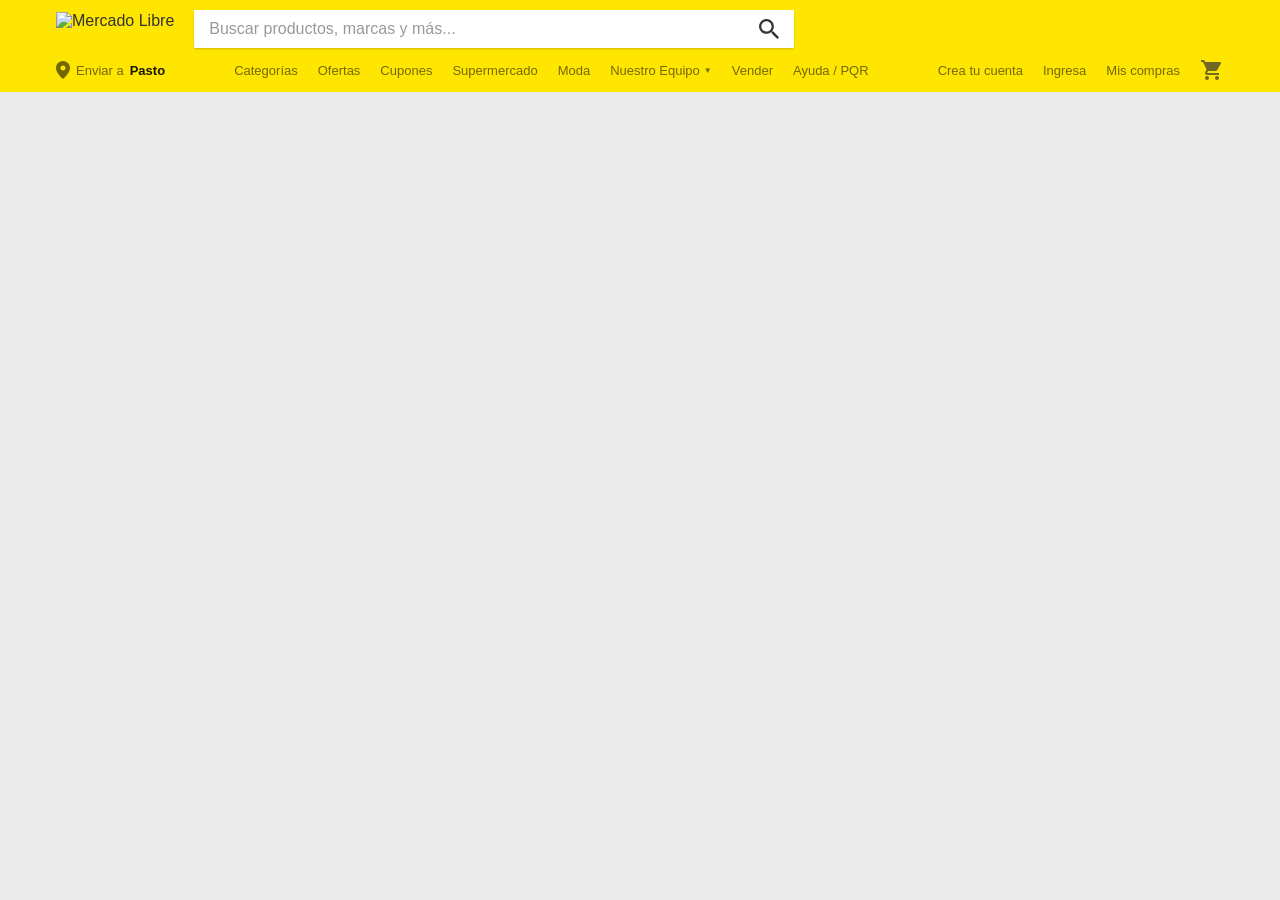
==== index.html @ 11a9c422 "feat: agregando header" ====
<!DOCTYPE html>
<html lang="en">
<head>
    <meta charset="UTF-8">
    <meta name="viewport" content="width=device-width, initial-scale=1.0">
    <title>Mercado Libre Colombia - Envíos Gratis en el día</title>
    <link rel="stylesheet" href="css/styles.css">
</head>
<body>
    <!-- Header -->
    <header class="header">
        <div class="header-main">
            <div class="container">
                <div class="header-row-1">
                    <div class="logo">
                        <img src="img/logoMercadoLibre.png" alt="Mercado Libre" class="logo-img">
                    </div>
                    <div class="search-bar">
                        <input type="text" placeholder="Buscar productos, marcas y más..." class="search-input">
                        <button class="search-button">
                            <svg width="20" height="20" viewBox="0 0 20 20" fill="none">
                                <path d="M14.2939 12.5786H13.3905L13.0703 12.2699C14.191 10.9663 14.8656 9.27387 14.8656 7.43282C14.8656 3.32762 11.538 0 7.43282 0C3.32762 0 0 3.32762 0 7.43282C0 11.538 3.32762 14.8656 7.43282 14.8656C9.27387 14.8656 10.9663 14.191 12.2699 13.0703L12.5786 13.3905V14.2939L18.2962 20L20 18.2962L14.2939 12.5786ZM7.43282 12.5786C4.58548 12.5786 2.28702 10.2802 2.28702 7.43282C2.28702 4.58548 4.58548 2.28702 7.43282 2.28702C10.2802 2.28702 12.5786 4.58548 12.5786 7.43282C12.5786 10.2802 10.2802 12.5786 7.43282 12.5786Z" fill="#333"/>
                            </svg>
                        </button>
                    </div>
                   
                </div>
                
                <div class="header-row-2">
                    <button class="mobile-menu-toggle" id="mobileMenuToggle" aria-label="Menú">
                        <span></span>
                        <span></span>
                        <span></span>
                    </button>
                    
                    <div class="location">
                        <svg width="14" height="18" viewBox="0 0 14 18" fill="none">
                            <path d="M7 0C3.13 0 0 3.13 0 7C0 12.25 7 18 7 18C7 18 14 12.25 14 7C14 3.13 10.87 0 7 0ZM7 9.5C5.62 9.5 4.5 8.38 4.5 7C4.5 5.62 5.62 4.5 7 4.5C8.38 4.5 9.5 5.62 9.5 7C9.5 8.38 8.38 9.5 7 9.5Z" fill="rgba(0,0,0,.55)"/>
                        </svg>
                        <span>Enviar a</span>
                        <strong>Pasto</strong>
                    </div>
                    
                    <nav class="header-nav">
                        <a href="#">Categorías</a>
                        <a href="#ofertas">Ofertas</a>
                        <a href="#">Cupones</a>
                        <a href="#">Supermercado</a>
                        <a href="#">Moda</a>
                        <div class="nav-dropdown">
                            <a href="#dev-portfolio" class="nav-dropdown-toggle">Nuestro Equipo</a>
                            <div class="nav-dropdown-menu">
                                <a href="portafolio/dev1/index.html">Felipe Narvaes</a>
                                <a href="portafolio/dev2/index.html">Fernando Rosero</a>
                                <a href="portafolio/dev3/index.html">Nicol Muñoz</a>
                                <a href="portafolio/dev4/index.html">Yeraldin Araujo</a>
                            </div>
                        </div>
                        <a href="#">Vender</a>
                        <a href="#">Ayuda / PQR</a>
                    </nav>
                    
                    <div class="header-actions">
                        <a href="#" class="header-link">Crea tu cuenta</a>
                        <a href="#" class="header-link">Ingresa</a>
                        <a href="#" class="header-link">Mis compras</a>
                        <a href="#" class="cart-icon">
                            <svg width="24" height="24" viewBox="0 0 24 24" fill="none">
                                <path d="M7 18C5.9 18 5.01 18.9 5.01 20C5.01 21.1 5.9 22 7 22C8.1 22 9 21.1 9 20C9 18.9 8.1 18 7 18ZM1 2V4H3L6.6 11.59L5.25 14.04C5.09 14.32 5 14.65 5 15C5 16.1 5.9 17 7 17H19V15H7.42C7.28 15 7.17 14.89 7.17 14.75L7.2 14.63L8.1 13H15.55C16.3 13 16.96 12.59 17.3 11.97L20.88 5.48C20.96 5.34 21 5.17 21 5C21 4.45 20.55 4 20 4H5.21L4.27 2H1ZM17 18C15.9 18 15.01 18.9 15.01 20C15.01 21.1 15.9 22 17 22C18.1 22 19 21.1 19 20C19 18.9 18.1 18 17 18Z" fill="rgba(51,51,51,.7)"/>
                            </svg>
                        </a>
                    </div>
                </div>
            </div>
        </div>
    </header>
</body>
</html>
---- css/styles.css ----
* {
    margin: 0;
    padding: 0;
    box-sizing: border-box;
}

body {
    font-family: -apple-system, BlinkMacSystemFont, 'Segoe UI', Roboto, Oxygen, Ubuntu, Cantarell, sans-serif;
    color: #333;
    background-color: #EBEBEB;
    margin: 0;
    padding: 0;
}

.container {
    max-width: 1200px;
    margin: 0 auto;
    padding: 0 16px;
}

/* Header Styles */
.header {
    background-color: #FFE600;
}

.header-main {
    background-color: #FFE600;
    padding: 10px 0;
}

.header-row-1 {
    display: flex;
    align-items: center;
    gap: 20px;
    margin-bottom: 10px;
}

.header-row-2 {
    display: flex;
    align-items: center;
    justify-content: space-between;
    gap: 20px;
    font-size: 13px;
}

.location {
    display: flex;
    align-items: center;
    gap: 6px;
    color: rgba(0,0,0,.55);
}

.location strong {
    color: rgba(0,0,0,.9);
}

.header-nav {
    display: flex;
    gap: 20px;
    flex: 1;
    justify-content: center;
    align-items: center;
}

.header-nav a {
    color: rgba(0,0,0,.55);
    text-decoration: none;
    transition: color 0.2s;
    white-space: nowrap;
    font-size: 13px;
}

.header-nav a:hover {
    color: rgba(0,0,0,.9);
}

/* Dropdown Menu */
.nav-dropdown {
    position: relative;
    display: inline-block;
}

.nav-dropdown-toggle {
    cursor: pointer;
    display: flex;
    align-items: center;
}

.nav-dropdown-toggle::after {
    content: '▼';
    font-size: 8px;
    margin-left: 4px;
    transition: transform 0.2s;
}

.nav-dropdown:hover .nav-dropdown-toggle::after {
    transform: rotate(180deg);
}

.nav-dropdown-menu {
    position: absolute;
    top: 100%;
    left: 50%;
    transform: translateX(-50%);
    background-color: white;
    min-width: 200px;
    box-shadow: 0 4px 12px rgba(0,0,0,0.15);
    border-radius: 6px;
    padding: 8px 0;
    margin-top: 8px;
    opacity: 0;
    visibility: hidden;
    transition: all 0.3s ease;
    z-index: 1000;
}

.nav-dropdown:hover .nav-dropdown-menu {
    opacity: 1;
    visibility: visible;
    margin-top: 12px;
}

.nav-dropdown-menu a {
    display: block;
    padding: 10px 20px;
    color: rgba(0,0,0,.7);
    text-decoration: none;
    transition: all 0.2s;
    font-size: 13px;
    white-space: nowrap;
}

.nav-dropdown-menu a:hover {
    background-color: #f5f5f5;
    color: #3483FA;
    padding-left: 24px;
}

.header-actions {
    display: flex;
    gap: 20px;
    align-items: center;
}

/* Mobile Menu Toggle */
.mobile-menu-toggle {
    display: none;
    background: none;
    border: none;
    cursor: pointer;
    padding: 5px;
    flex-direction: column;
    gap: 4px;
}

.mobile-menu-toggle span {
    display: block;
    width: 24px;
    height: 2px;
    background-color: rgba(0,0,0,.7);
    transition: all 0.3s;
}

.mobile-menu-toggle.active span:nth-child(1) {
    transform: rotate(45deg) translate(6px, 6px);
}

.mobile-menu-toggle.active span:nth-child(2) {
    opacity: 0;
}

.mobile-menu-toggle.active span:nth-child(3) {
    transform: rotate(-45deg) translate(6px, -6px);
}

/* Mobile Navigation */
.mobile-nav {
    display: none;
    position: fixed;
    top: 0;
    left: -100%;
    width: 80%;
    max-width: 300px;
    height: 100vh;
    background-color: white;
    box-shadow: 2px 0 10px rgba(0,0,0,0.1);
    z-index: 1000;
    transition: left 0.3s ease;
    overflow-y: auto;
}

.mobile-nav.active {
    left: 0;
}

.mobile-nav-header {
    padding: 20px;
    background-color: #FFE600;
    display: flex;
    justify-content: space-between;
    align-items: center;
}

.mobile-nav-close {
    background: none;
    border: none;
    font-size: 24px;
    cursor: pointer;
    color: rgba(0,0,0,.7);
}

.mobile-nav-links {
    padding: 20px;
}

.mobile-nav-links a {
    display: block;
    padding: 12px 0;
    color: rgba(0,0,0,.7);
    text-decoration: none;
    font-size: 14px;
    border-bottom: 1px solid #f0f0f0;
    transition: color 0.2s;
}

.mobile-nav-links a:hover {
    color: #3483FA;
}

.mobile-nav-overlay {
    display: none;
    position: fixed;
    top: 0;
    left: 0;
    width: 100%;
    height: 100vh;
    background-color: rgba(0,0,0,0.5);
    z-index: 999;
    opacity: 0;
    transition: opacity 0.3s ease;
}

.mobile-nav-overlay.active {
    display: block;
    opacity: 1;
}

.header-link {
    color: rgba(0,0,0,.55);
    text-decoration: none;
    transition: color 0.2s;
    white-space: nowrap;
    font-size: 13px;
}

.header-link:hover {
    color: rgba(0,0,0,.9);
}

.cart-icon {
    display: flex;
    align-items: center;
    cursor: pointer;
}

.logo {
    flex-shrink: 0;
    display: flex;
    align-items: center;
}

.logo-img {
    height: 34px;
    width: auto;
}

.search-bar {
    flex: 1;
    display: flex;
    background-color: white;
    border-radius: 2px;
    overflow: hidden;
    box-shadow: 0 1px 2px 0 rgba(0,0,0,.2);
    max-width: 600px;
}

.search-input {
    flex: 1;
    border: none;
    padding: 10px 15px;
    font-size: 16px;
    outline: none;
}

.search-input::placeholder {
    color: #999;
}

.search-button {
    background-color: white;
    border: none;
    padding: 0 15px;
    cursor: pointer;
    display: flex;
    align-items: center;
    transition: background-color 0.2s;
}

.search-button:hover {
    background-color: #f5f5f5;
}

.promo-banner {
    flex-shrink: 0;
}

.promo-banner img {
    height: 39px;
    display: block;
}

/* Hero Carousel Section */
.hero-carousel {
    background-color: #EBEBEB;
    padding: 0;
    position: relative;
    width: 100%;
    margin-bottom: -100px;
    z-index: 1;
}

.carousel-container {
    position: relative;
    width: 100%;
    height: 420px;
    overflow: hidden;
}

.carousel-slides {
    display: flex;
    width: 100%;
    height: 100%;
}

.carousel-slide {
    min-width: 100%;
    height: 100%;
    background-size: cover;
    background-position: center;
    background-repeat: no-repeat;
    position: absolute;
    top: 0;
    left: 0;
    opacity: 0;
    visibility: hidden;
    transition: opacity 0.8s ease-in-out, visibility 0.8s ease-in-out;
    display: flex;
    align-items: center;
    justify-content: center;
}

.carousel-slide.active {
    opacity: 1;
    visibility: visible;
    z-index: 1;
}

.carousel-overlay {
    position: absolute;
    top: 0;
    left: 0;
    right: 0;
    bottom: 0;
    background: linear-gradient(to bottom, 
        rgba(235, 235, 235, 0) 0%, 
        rgba(235, 235, 235, 0) 40%, 
        rgba(235, 235, 235, 0.4) 60%, 
        rgba(235, 235, 235, 0.8) 80%, 
        rgba(235, 235, 235, 1) 100%);
}

.hero-content {
    position: relative;
    z-index: 1;
    max-width: 1200px;
    margin: 0 auto;
}

.hero-badge {
    display: inline-flex;
    align-items: center;
    gap: 8px;
    background-color: rgba(255,255,255,0.2);
    padding: 6px 12px;
    border-radius: 20px;
    font-size: 12px;
    margin-bottom: 20px;
}

.hero-title {
    font-size: 48px;
    font-weight: 600;
    line-height: 1.2;
    margin-bottom: 20px;
}

.hero-title-alt {
    font-size: 52px;
    font-weight: 700;
    line-height: 1.1;
    margin-bottom: 30px;
    color: #2D3277;
}

.hero-discount {
    display: inline-flex;
    align-items: baseline;
    gap: 5px;
    margin-bottom: 10px;
}

.discount-text {
    font-size: 60px;
    font-weight: bold;
    color: #FFE600;
}

.discount-label {
    font-size: 24px;
    font-weight: 600;
}

.hero-subtitle {
    font-size: 18px;
    margin-bottom: 10px;
}

.hero-terms {
    font-size: 11px;
    opacity: 0.8;
    margin-bottom: 30px;
}

.hero-brands {
    display: flex;
    gap: 15px;
    flex-wrap: wrap;
}

.brand-item {
    background-color: white;
    color: #333;
    padding: 12px 20px;
    border-radius: 4px;
    font-size: 14px;
    font-weight: 600;
}

/* Kitchen Hero Slide */
.hero-kitchen {
    background: linear-gradient(135deg, #E8E8E8 0%, #F5F5F5 100%);
    display: flex;
    justify-content: space-between;
    align-items: center;
    gap: 40px;
}

.hero-left {
    flex: 1;
}

.hero-tag {
    display: inline-block;
    background-color: #3483FA;
    color: white;
    padding: 6px 12px;
    border-radius: 4px;
    font-size: 12px;
    font-weight: 600;
    margin-bottom: 15px;
}

.hero-shipping {
    display: flex;
    align-items: center;
    gap: 15px;
    margin: 20px 0;
}

.hero-shipping strong {
    font-size: 20px;
    color: #333;
    display: block;
}

.hero-shipping p {
    font-size: 14px;
    color: #666;
    margin: 0;
}

.hero-right {
    flex: 1;
    display: flex;
    gap: 20px;
}

.product-showcase {
    background-color: white;
    padding: 20px;
    border-radius: 8px;
    box-shadow: 0 2px 8px rgba(0,0,0,0.1);
}

.product-badge {
    font-size: 11px;
    color: #666;
    margin-bottom: 10px;
    font-weight: 600;
}

.product-price {
    display: flex;
    flex-direction: column;
    gap: 5px;
}

.price-before {
    font-size: 12px;
    color: #666;
}

.price-now {
    font-size: 28px;
    color: #333;
    font-weight: 600;
}

.price-interest {
    font-size: 12px;
    color: #00A650;
}

/* Tech Hero Slide */
.hero-tech {
    background: linear-gradient(135deg, #667eea 0%, #764ba2 100%);
}

.hero-cta {
    display: inline-block;
    padding: 12px 30px;
    background-color: #FFE600;
    color: #333;
    text-decoration: none;
    border-radius: 6px;
    font-weight: 600;
    font-size: 16px;
    margin-top: 20px;
    transition: transform 0.2s;
}

.hero-cta:hover {
    transform: scale(1.05);
}

/* Carousel Controls */
.carousel-btn {
    position: absolute;
    top: 50%;
    transform: translateY(-50%);
    background-color: rgba(255,255,255,0.95);
    border: none;
    width: 44px;
    height: 44px;
    border-radius: 50%;
    cursor: pointer;
    display: flex;
    align-items: center;
    justify-content: center;
    z-index: 10;
    transition: all 0.2s;
    box-shadow: 0 2px 4px rgba(0,0,0,0.15);
}

.carousel-btn:hover {
    background-color: white;
    transform: translateY(-50%) scale(1.08);
    box-shadow: 0 4px 8px rgba(0,0,0,0.2);
}

.carousel-btn.prev {
    left: 16px;
}

.carousel-btn.next {
    right: 16px;
}

.carousel-btn svg path {
    fill: #333;
}

.carousel-indicators {
    position: absolute;
    bottom: 16px;
    left: 50%;
    transform: translateX(-50%);
    display: flex;
    gap: 8px;
    z-index: 10;
}

.indicator {
    width: 8px;
    height: 8px;
    border-radius: 50%;
    background-color: rgba(255,255,255,0.6);
    cursor: pointer;
    transition: all 0.3s;
    border: none;
}

.indicator:hover {
    background-color: rgba(255,255,255,0.9);
}

.indicator.active {
    background-color: white;
    width: 24px;
    border-radius: 4px;
}

/* Benefits Section */
.benefits {
    padding: 24px 0;
    background-color: transparent;
    position: relative;
    z-index: 10;
}

.benefits-scroll-container {
    position: relative;
    padding: 0;
    width: 100%;
}

.benefits-grid {
    display: flex;
    gap: 12px;
    overflow-x: auto;
    scroll-behavior: smooth;
    scrollbar-width: none;
    -ms-overflow-style: none;
    padding: 8px 16px;
    -webkit-overflow-scrolling: touch; /* Smooth scrolling on iOS */
    scroll-snap-type: x proximity; /* Snap scrolling */
}

.benefits-grid::-webkit-scrollbar {
    display: none;
}

.benefit-card {
    background-color: white;
    padding: 20px 16px;
    border-radius: 6px;
    text-align: center;
    box-shadow: 0 1px 2px rgba(0,0,0,0.06);
    transition: all 0.3s;
    min-width: 220px;
    max-width: 220px;
    flex-shrink: 0;
    scroll-snap-align: start; /* Snap to start of card */
}

.benefit-card:hover {
    box-shadow: 0 4px 8px rgba(0,0,0,0.1);
    transform: translateY(-2px);
}

.benefit-icon {
    margin-bottom: 12px;
    display: flex;
    justify-content: center;
    height: 48px;
    align-items: center;
}

.benefit-icon svg {
    width: 48px;
    height: 48px;
}

.benefit-card h3 {
    font-size: 15px;
    margin-bottom: 6px;
    color: #333;
    font-weight: 600;
    line-height: 1.3;
}

.benefit-card p {
    font-size: 13px;
    color: #666;
    margin-bottom: 10px;
    line-height: 1.3;
    min-height: 34px;
}

.benefit-link {
    color: #3483FA;
    text-decoration: none;
    font-family: 'Proxima Nova', -apple-system, BlinkMacSystemFont, 'Segoe UI', Roboto, sans-serif;
    font-size: 12px;
    font-weight: 600;
    line-height: 12px;
    padding: 6px 8px;
    text-align: center;
    display: inline-block;
    background-color: #E6F2FF;
    border-radius: 4px;
    transition: background-color 0.2s ease;
}

.benefit-link:hover {
    text-decoration: none;
    background-color: #CCE5FF;
}

.benefits-scroll-btn {
    position: absolute;
    top: 50%;
    transform: translateY(-50%);
    background-color: white;
    border: none;
    width: 36px;
    height: 36px;
    border-radius: 50%;
    cursor: pointer;
    display: flex;
    align-items: center;
    justify-content: center;
    box-shadow: 0 2px 4px rgba(0,0,0,0.12);
    transition: all 0.2s;
    z-index: 10;
}

.benefits-scroll-btn:hover {
    background-color: #f5f5f5;
    transform: translateY(-50%) scale(1.08);
    box-shadow: 0 4px 8px rgba(0,0,0,0.15);
}

.benefits-scroll-btn.prev {
    left: 16px;
}

.benefits-scroll-btn.next {
    right: 16px;
}

.benefits-scroll-btn svg {
    width: 20px;
    height: 20px;
}

/* Promotional Banners */
.promo-banners {
    padding: 24px 0;
    background-color: #EBEBEB;
}

.promo-grid {
    display: flex;
    gap: 16px;
    justify-content: center;
    width: 100%;
}

.promo-group {
    display: flex;
    gap: 0;
    box-shadow: 0 2px 8px rgba(0,0,0,0.1);
    border-radius: 8px;
    overflow: hidden;
}

.promo-banner-card {
    height: 130px;
    display: flex;
    align-items: center;
    justify-content: center;
    position: relative;
    overflow: hidden;
    transition: all 0.3s ease;
    cursor: pointer;
}

.promo-group:hover {
    transform: translateY(-3px);
    box-shadow: 0 6px 16px rgba(0,0,0,0.15);
}

.promo-banner-card.yellow {
    background-color: #FFE600;
    width: 334px;
}

.promo-banner-card.red {
    background: linear-gradient(135deg, #D32F2F 0%, #B71C1C 100%);
    width: 248px;
}

.promo-banner-card.purple {
    background: linear-gradient(135deg, #7B2CBF 0%, #5A189A 100%);
    width: 334px;
}

.promo-banner-card.image-card {
    background: transparent;
    width: 248px;
}

.promo-image {
    width: 100%;
    height: 100%;
    object-fit: cover;
    display: block;
}

.promo-content {
    padding: 20px 24px;
    width: 100%;
    height: 100%;
    display: flex;
    flex-direction: column;
    justify-content: center;
    align-items: flex-start;
    position: relative;
    z-index: 2;
    font-size: 13px;
}

.promo-content.centered {
    align-items: center;
    justify-content: center;
    text-align: center;
}

.promo-tag {
    font-size: 10px;
    font-weight: 600;
    letter-spacing: 0.5px;
    margin-bottom: 8px;
    display: block;
    color: rgba(0,0,0,0.7);
    text-transform: uppercase;
}

.promo-tag-white {
    font-size: 10px;
    font-weight: 600;
    letter-spacing: 0.5px;
    margin-bottom: 8px;
    display: block;
    color: white;
    text-transform: uppercase;
}

.promo-tag-white.small {
    font-size: 10px;
    margin-bottom: 5px;
    opacity: 0.95;
}

.promo-title {
    font-size: 18px;
    font-weight: 600;
    line-height: 1.2;
    margin-bottom: 12px;
    color: rgba(0,0,0,0.9);
}

.promo-title-white {
    font-size: 18px;
    font-weight: 600;
    line-height: 1.2;
    margin-bottom: 12px;
    color: white;
}

.promo-btn {
    display: inline-block;
    padding: 8px 20px;
    color: white;
    text-decoration: none;
    border-radius: 6px;
    font-weight: 600;
    font-size: 13px;
    transition: all 0.2s ease;
    box-shadow: 0 2px 6px rgba(0,0,0,0.15);
}

.promo-btn.yellow-btn {
    background-color: #3483FA;
}

.promo-btn.yellow-btn:hover {
    background-color: #2968C8;
    transform: translateY(-1px);
    box-shadow: 0 4px 10px rgba(52, 131, 250, 0.3);
}

.promo-btn.dark-btn {
    background-color: #3483FA;
}

.promo-btn.dark-btn:hover {
    background-color: #2968C8;
    transform: translateY(-1px);
    box-shadow: 0 4px 10px rgba(52, 131, 250, 0.3);
}

.discount-badge-large {
    display: flex;
    align-items: baseline;
    gap: 6px;
    color: white;
}

.discount-number {
    font-size: 90px;
    font-weight: 700;
    line-height: 0.9;
    letter-spacing: -2px;
}

.discount-percent {
    font-size: 36px;
    font-weight: 600;
    letter-spacing: -1px;
}

.promo-image-box {
    display: flex;
    justify-content: center;
    align-items: center;
    margin-top: 10px;
}

.promo-btn.purple-btn {
    background-color: #3483FA;
}

.promo-btn.purple-btn:hover {
    background-color: #2968C8;
    transform: translateY(-1px);
    box-shadow: 0 4px 10px rgba(52, 131, 250, 0.3);
}

.promo-banner-card.purple {
    background: linear-gradient(135deg, #7B2CBF 0%, #5A189A 100%);
}

/* Responsive */
@media (max-width: 1024px) {
    .promo-grid {
        grid-template-columns: repeat(2, 1fr);
    }
}

@media (max-width: 640px) {
    .promo-grid {
        grid-template-columns: 1fr;
    }
    
    .promo-banner-card {
        min-height: 160px;
    }
    
    .discount-number {
        font-size: 60px;
    }
    
    .discount-percent {
        font-size: 24px;
    }
}

/* Offers Section */
.offers-section {
    padding: 32px 0;
    background-color: #EBEBEB;
}

.offers-wrapper {
    display: flex;
    gap: 16px;
    align-items: stretch;
}

/* Deal of the Day */
.deal-of-day {
    flex-shrink: 0;
    width: 280px;
    display: flex;
    flex-direction: column;
}

.deal-card {
    background-color: white;
    border-radius: 8px;
    overflow: hidden;
    box-shadow: 0 2px 4px rgba(0,0,0,0.08);
    transition: all 0.3s;
    display: flex;
    flex-direction: column;
    height: 100%;
}

.deal-card:hover {
    box-shadow: 0 6px 16px rgba(0,0,0,0.15);
    transform: translateY(-2px);
}

.deal-title {
    font-size: 20px;
    font-weight: 600;
    color: #333;
    padding: 20px 20px 16px;
    margin: 0;
    border-bottom: 1px solid #f0f0f0;
    line-height: 1.2;
    min-height: 60px;
    display: flex;
    align-items: center;
}

.deal-content {
    padding: 20px;
    flex: 1;
    display: flex;
    flex-direction: column;
}

.deal-image {
    width: 100%;
    height: 200px;
    display: flex;
    align-items: center;
    justify-content: center;
    margin-bottom: 16px;
    background-color: #fff;
    border-radius: 4px;
}

.deal-image img {
    max-width: 100%;
    max-height: 100%;
    object-fit: contain;
}

.deal-product-title {
    font-size: 14px;
    color: #333;
    margin-bottom: 12px;
    line-height: 1.3;
    display: -webkit-box;
    -webkit-line-clamp: 2;
    -webkit-box-orient: vertical;
    overflow: hidden;
}

.deal-pricing {
    margin-top: 12px;
}

.deal-price-before {
    font-size: 13px;
    color: #999;
    text-decoration: line-through;
    display: block;
    margin-bottom: 6px;
}

.deal-price-main {
    display: flex;
    align-items: center;
    gap: 8px;
    margin-bottom: 8px;
}

.deal-price-now {
    font-size: 28px;
    color: #333;
    font-weight: 400;
}

.deal-discount {
    background-color: #00A650;
    color: white;
    padding: 3px 8px;
    border-radius: 3px;
    font-size: 13px;
    font-weight: 600;
}

.deal-installments {
    font-size: 13px;
    color: #00A650;
    margin-bottom: 6px;
}

.deal-shipping {
    font-size: 13px;
    color: #00A650;
    font-weight: 600;
}

.deal-shipping-detail {
    font-weight: 400;
    color: #666;
}

/* Offers Carousel */
.offers-carousel {
    flex: 1;
    min-width: 0;
    display: flex;
    flex-direction: column;
}

.offers-header {
    display: flex;
    justify-content: space-between;
    align-items: center;
    padding: 20px 20px 16px;
    margin: 0;
    border-bottom: 1px solid #f0f0f0;
    background-color: white;
    border-radius: 8px 8px 0 0;
    min-height: 60px;
}

.offers-title {
    font-size: 20px;
    font-weight: 600;
    color: #333;
    margin: 0;
    line-height: 1.2;
}

.see-all-link {
    color: #3483FA;
    text-decoration: none;
    font-size: 14px;
    font-weight: 600;
    white-space: nowrap;
    line-height: 1.2;
}

.see-all-link:hover {
    text-decoration: underline;
}

.offers-slider-wrapper {
    position: relative;
    background-color: white;
    border-radius: 0 0 8px 8px;
    padding: 20px 50px;
    box-shadow: 0 2px 4px rgba(0,0,0,0.08);
    flex: 1;
    display: flex;
    flex-direction: column;
}

.offers-scroll {
    display: flex;
    gap: 12px;
    overflow-x: auto;
    scroll-behavior: smooth;
    scrollbar-width: none;
    -ms-overflow-style: none;
    -webkit-overflow-scrolling: touch;
    scroll-snap-type: x proximity;
}

.offers-scroll::-webkit-scrollbar {
    display: none;
}

.offer-card {
    min-width: 200px;
    max-width: 200px;
    flex-shrink: 0;
    cursor: pointer;
    transition: all 0.3s;
    scroll-snap-align: start;
    padding: 12px;
    border-radius: 6px;
}

.offer-card:hover {
    background-color: #f8f8f8;
}

.offer-image {
    width: 100%;
    height: 160px;
    display: flex;
    align-items: center;
    justify-content: center;
    margin-bottom: 12px;
    background-color: #fff;
    border-radius: 4px;
}

.offer-image img {
    max-width: 100%;
    max-height: 100%;
    object-fit: contain;
}

.offer-title {
    font-size: 13px;
    color: #333;
    margin-bottom: 10px;
    line-height: 1.3;
    display: -webkit-box;
    -webkit-line-clamp: 2;
    -webkit-box-orient: vertical;
    overflow: hidden;
    min-height: 34px;
}

.offer-price {
    margin-bottom: 8px;
}

.price-before {
    font-size: 12px;
    color: #999;
    text-decoration: line-through;
    display: block;
    margin-bottom: 4px;
}

.price-group {
    display: flex;
    align-items: center;
    gap: 6px;
    flex-wrap: wrap;
}

.price-now {
    font-size: 22px;
    color: #333;
    font-weight: 400;
}

.discount-badge {
    background-color: #00A650;
    color: white;
    padding: 2px 6px;
    border-radius: 3px;
    font-size: 12px;
    font-weight: 600;
}

.offer-installments {
    font-size: 12px;
    color: #00A650;
    margin-bottom: 6px;
}

.offer-shipping {
    font-size: 12px;
    color: #00A650;
    font-weight: 600;
}

.offer-shipping span {
    font-weight: 400;
    color: #666;
}

.offers-scroll-btn {
    position: absolute;
    top: 50%;
    transform: translateY(-50%);
    background-color: white;
    border: 1px solid #e5e5e5;
    width: 36px;
    height: 36px;
    border-radius: 50%;
    cursor: pointer;
    display: flex;
    align-items: center;
    justify-content: center;
    box-shadow: 0 2px 4px rgba(0,0,0,0.12);
    transition: all 0.2s;
    z-index: 10;
}

.offers-scroll-btn:hover {
    background-color: #f5f5f5;
    transform: translateY(-50%) scale(1.08);
    box-shadow: 0 4px 8px rgba(0,0,0,0.15);
}

.offers-scroll-btn.prev {
    left: 8px;
}

.offers-scroll-btn.next {
    right: 8px;
}

/* Best Sellers Section */
.best-sellers-section {
    padding: 32px 0;
    background-color: #EBEBEB;
}

.best-sellers-wrapper {
    background-color: white;
    border-radius: 8px;
    box-shadow: 0 2px 4px rgba(0,0,0,0.08);
    overflow: hidden;
}

.best-sellers-header {
    display: flex;
    justify-content: space-between;
    align-items: center;
    padding: 20px 20px 16px;
    border-bottom: 1px solid #f0f0f0;
    min-height: 60px;
}

.best-sellers-title {
    font-size: 20px;
    font-weight: 600;
    color: #333;
    margin: 0;
    line-height: 1.2;
}

.see-more-link {
    color: #3483FA;
    text-decoration: none;
    font-size: 14px;
    font-weight: 600;
    white-space: nowrap;
    line-height: 1.2;
}

.see-more-link:hover {
    text-decoration: underline;
}

.best-sellers-slider-wrapper {
    position: relative;
    padding: 20px 50px;
}

.best-sellers-scroll {
    display: flex;
    gap: 12px;
    overflow-x: auto;
    scroll-behavior: smooth;
    scrollbar-width: none;
    -ms-overflow-style: none;
    -webkit-overflow-scrolling: touch;
    scroll-snap-type: x proximity;
}

.best-sellers-scroll::-webkit-scrollbar {
    display: none;
}

.best-seller-card {
    min-width: 200px;
    max-width: 200px;
    flex-shrink: 0;
    cursor: pointer;
    transition: all 0.3s;
    scroll-snap-align: start;
    padding: 12px;
    border-radius: 6px;
}

.best-seller-card:hover {
    background-color: #f8f8f8;
}

.best-seller-image {
    width: 100%;
    height: 160px;
    display: flex;
    align-items: center;
    justify-content: center;
    margin-bottom: 12px;
    background-color: #fff;
    border-radius: 4px;
}

.best-seller-image img {
    max-width: 100%;
    max-height: 100%;
    object-fit: contain;
}

.best-seller-title {
    font-size: 13px;
    color: #333;
    margin-bottom: 10px;
    line-height: 1.3;
    display: -webkit-box;
    -webkit-line-clamp: 2;
    -webkit-box-orient: vertical;
    overflow: hidden;
    min-height: 34px;
}

.best-seller-price {
    margin-bottom: 8px;
}

.best-seller-installments {
    font-size: 12px;
    color: #00A650;
    margin-bottom: 6px;
}

.best-seller-shipping {
    font-size: 12px;
    color: #00A650;
    font-weight: 600;
}

.best-seller-shipping span {
    font-weight: 400;
    color: #666;
}

.best-sellers-scroll-btn {
    position: absolute;
    top: 50%;
    transform: translateY(-50%);
    background-color: white;
    border: 1px solid #e5e5e5;
    width: 36px;
    height: 36px;
    border-radius: 50%;
    cursor: pointer;
    display: flex;
    align-items: center;
    justify-content: center;
    box-shadow: 0 2px 4px rgba(0,0,0,0.12);
    transition: all 0.2s;
    z-index: 10;
}

.best-sellers-scroll-btn:hover {
    background-color: #f5f5f5;
    transform: translateY(-50%) scale(1.08);
    box-shadow: 0 4px 8px rgba(0,0,0,0.15);
}

.best-sellers-scroll-btn.prev {
    left: 8px;
}

.best-sellers-scroll-btn.next {
    right: 8px;
}

/* Payment Methods */
.payment-methods {
    padding: 60px 0;
    background-color: white;
}

.payment-grid {
    display: grid;
    grid-template-columns: repeat(auto-fit, minmax(300px, 1fr));
    gap: 40px;
}

.payment-card {
    text-align: center;
}

.payment-icon {
    margin-bottom: 20px;
    display: flex;
    justify-content: center;
}

.payment-card h3 {
    font-size: 18px;
    margin-bottom: 15px;
    color: #333;
}

.payment-card p {
    font-size: 14px;
    color: #666;
    line-height: 1.6;
    margin-bottom: 15px;
}

.payment-link {
    color: #3483FA;
    text-decoration: none;
    font-size: 14px;
    font-weight: 600;
}

.payment-link:hover {
    text-decoration: underline;
}

/* Popular Searches */
.popular-searches {
    padding: 32px 0;
    background-color: white;
}

.popular-searches h2 {
    font-size: 20px;
    margin-bottom: 16px;
    color: #333;
    font-weight: 600;
}

.search-products {
    display: flex;
    flex-wrap: wrap;
    gap: 4px 8px;
    align-items: center;
    line-height: 1.8;
}

.search-products a {
    color: #333;
    text-decoration: none;
    font-size: 13px;
    transition: color 0.2s;
}

.search-products a:hover {
    color: #3483FA;
}

.search-products .separator {
    color: #999;
    font-size: 13px;
}

/* Alphabetical Search */
.alphabetical-search {
    padding: 32px 0;
    background-color: white;
    border-top: 1px solid #e5e5e5;
}

.alphabetical-search h2 {
    font-size: 20px;
    margin-bottom: 16px;
    color: #333;
    font-weight: 600;
}

.alphabet-links {
    display: flex;
    flex-wrap: wrap;
    gap: 4px 8px;
    align-items: center;
    line-height: 1.8;
}

.alphabet-links a {
    color: #333;
    text-decoration: none;
    font-size: 13px;
    transition: color 0.2s;
}

.alphabet-links a:hover {
    color: #3483FA;
}

.alphabet-links span {
    color: #999;
    font-size: 13px;
}

/* Developer Portfolio */
.dev-portfolio {
    padding: 60px 0;
    background-color: #f5f5f5;
}

.dev-portfolio h2 {
    font-size: 28px;
    margin-bottom: 30px;
    color: #333;
    text-align: center;
}

.portfolio-grid {
    display: grid;
    grid-template-columns: repeat(auto-fit, minmax(280px, 1fr));
    gap: 30px;
}

.portfolio-card {
    background-color: white;
    border-radius: 8px;
    padding: 30px;
    box-shadow: 0 2px 8px rgba(0,0,0,0.1);
    text-align: center;
    transition: transform 0.3s, box-shadow 0.3s;
}

.portfolio-card:hover {
    transform: translateY(-5px);
    box-shadow: 0 4px 16px rgba(0,0,0,0.15);
}

.portfolio-avatar {
    width: 120px;
    height: 120px;
    border-radius: 50%;
    margin: 0 auto 20px;
    background: linear-gradient(135deg, #667eea 0%, #764ba2 100%);
    display: flex;
    align-items: center;
    justify-content: center;
    font-size: 48px;
    color: white;
    font-weight: bold;
}

.portfolio-card h3 {
    font-size: 22px;
    margin-bottom: 10px;
    color: #333;
}

.portfolio-role {
    font-size: 14px;
    color: #666;
    margin-bottom: 15px;
}

.portfolio-description {
    font-size: 14px;
    color: #666;
    line-height: 1.6;
    margin-bottom: 20px;
}

.portfolio-services {
    margin-bottom: 20px;
}

.portfolio-services h4 {
    font-size: 16px;
    margin-bottom: 10px;
    color: #333;
}

.portfolio-services ul {
    list-style: none;
    font-size: 14px;
    color: #666;
}

.portfolio-services li {
    margin-bottom: 5px;
}

.portfolio-tech {
    margin-bottom: 20px;
}

.portfolio-tech h4 {
    font-size: 16px;
    margin-bottom: 10px;
    color: #333;
}

.tech-tags {
    display: flex;
    flex-wrap: wrap;
    gap: 8px;
    justify-content: center;
}

.tech-tag {
    background-color: #3483FA;
    color: white;
    padding: 5px 12px;
    border-radius: 15px;
    font-size: 12px;
}

.portfolio-actions {
    display: flex;
    gap: 10px;
    justify-content: center;
}

.portfolio-btn {
    display: inline-block;
    padding: 10px 20px;
    text-decoration: none;
    border-radius: 6px;
    font-size: 14px;
    font-weight: 600;
    transition: all 0.3s;
    flex: 1;
    text-align: center;
}

.portfolio-view {
    background-color: #3483FA;
    color: white;
}

.portfolio-view:hover {
    background-color: #2968C8;
    transform: translateY(-2px);
    box-shadow: 0 4px 8px rgba(52, 131, 250, 0.3);
}

.portfolio-github {
    background-color: #333;
    color: white;
}

.portfolio-github:hover {
    background-color: #000;
    transform: translateY(-2px);
    box-shadow: 0 4px 8px rgba(0, 0, 0, 0.3);
}

/* Footer */
.footer {
    background-color: white;
    padding: 40px 0 20px;
    border-top: 1px solid #e5e5e5;
}

.footer-content {
    display: grid;
    grid-template-columns: repeat(auto-fit, minmax(250px, 1fr));
    gap: 30px;
}

.footer-section h4 {
    font-size: 16px;
    margin-bottom: 15px;
    color: #333;
}

.footer-section a {
    display: block;
    color: #666;
    text-decoration: none;
    font-size: 14px;
    margin-bottom: 10px;
}

.footer-section a:hover {
    color: #3483FA;
}

.footer-section p {
    font-size: 12px;
    color: #999;
    line-height: 1.6;
    margin-bottom: 8px;
}

.footer-badges {
    display: flex;
    gap: 15px;
    align-items: center;
}

.footer-badges img {
    height: 40px;
}

/* Animations */
@keyframes fadeIn {
    from {
        opacity: 0;
        transform: translateY(20px);
    }
    to {
        opacity: 1;
        transform: translateY(0);
    }
}

@keyframes slideIn {
    from {
        opacity: 0;
    }
    to {
        opacity: 1;
    }
}

.offer-card {
    animation: fadeIn 0.5s ease-out;
}

/* Responsive Design */

/* Tablets y pantallas medianas (768px - 1024px) */
@media (max-width: 1024px) {
    .container {
        padding: 0 12px;
    }
    
    .header-row-2 {
        font-size: 12px;
    }
    
    .header-nav {
        gap: 12px;
    }
    
    .header-nav a {
        font-size: 12px;
    }
    
    .header-actions {
        gap: 12px;
    }
    
    .search-bar {
        max-width: 400px;
    }
    
    .carousel-container {
        height: 350px;
    }
    
    .promo-grid {
        flex-direction: column;
        align-items: center;
    }
    
    .promo-group {
        width: 100%;
        max-width: 582px;
    }
    
    .payment-grid {
        grid-template-columns: 1fr;
        gap: 30px;
    }
    
    .portfolio-grid {
        grid-template-columns: repeat(2, 1fr);
        gap: 20px;
    }
}

/* Móviles grandes (481px - 768px) */
@media (max-width: 768px) {
    .header-row-1 {
        flex-wrap: wrap;
    }
    
    .header-row-2 {
        flex-wrap: wrap;
        gap: 10px;
    }
    
    .header-nav {
        display: none;
    }
    
    .mobile-menu-toggle {
        display: flex;
    }
    
    .mobile-nav {
        display: block;
    }
    
    .location {
        font-size: 11px;
    }
    
    .header-actions {
        gap: 10px;
    }
    
    .header-link {
        font-size: 11px;
    }
    
    .logo-img {
        height: 28px;
    }
    
    .search-bar {
        width: 100%;
        max-width: 100%;
        order: 3;
    }
    
    .search-input {
        font-size: 14px;
        padding: 8px 12px;
    }
    
    .carousel-container {
        height: 280px;
    }
    
    .hero-title {
        font-size: 28px;
    }
    
    .hero-title-alt {
        font-size: 32px;
    }
    
    .discount-text {
        font-size: 36px;
    }
    
    .carousel-btn {
        width: 32px;
        height: 32px;
    }
    
    .carousel-btn.prev {
        left: 8px;
    }
    
    .carousel-btn.next {
        right: 8px;
    }
    
    .hero-kitchen {
        flex-direction: column;
        padding: 20px;
    }
    
    .hero-right {
        flex-direction: column;
        width: 100%;
    }
    
    .benefits {
        padding: 16px 0;
    }
    
    .benefits-scroll-container {
        padding: 0;
    }
    
    .benefits-grid {
        padding: 8px 8px;
        gap: 10px;
    }
    
    .benefit-card {
        min-width: 180px;
        max-width: 180px;
        padding: 16px 12px;
    }
    
    .benefit-card h3 {
        font-size: 14px;
    }
    
    .benefit-card p {
        font-size: 12px;
    }
    
    .benefits-scroll-btn {
        width: 32px;
        height: 32px;
    }
    
    .benefits-scroll-btn.prev {
        left: 8px;
    }
    
    .benefits-scroll-btn.next {
        right: 8px;
    }
    
    .promo-banners {
        padding: 16px 0;
    }
    
    .promo-grid {
        gap: 12px;
    }
    
    .promo-group {
        flex-direction: column;
        max-width: 100%;
    }
    
    .promo-banner-card {
        height: 120px;
    }
    
    .promo-banner-card.yellow,
    .promo-banner-card.red,
    .promo-banner-card.purple,
    .promo-banner-card.image-card {
        width: 100%;
    }
    
    .promo-title,
    .promo-title-white {
        font-size: 16px;
    }
    
    .promo-tag,
    .promo-tag-white {
        font-size: 9px;
    }
    
    .promo-btn {
        padding: 6px 16px;
        font-size: 12px;
    }
    
    .offers-section {
        padding: 24px 0;
    }
    
    .offers-wrapper {
        flex-direction: column;
        align-items: stretch;
    }
    
    .deal-of-day {
        width: 100%;
        margin-bottom: 24px;
    }
    
    .offers-header {
        padding: 16px 16px 12px;
        min-height: 52px;
    }
    
    .offers-title {
        font-size: 18px;
    }
    
    .offers-slider-wrapper {
        padding: 16px 40px;
    }
    
    .offers-scroll {
        gap: 10px;
    }
    
    .offer-card {
        min-width: 180px;
        max-width: 180px;
        padding: 10px;
    }
    
    .offer-image {
        height: 140px;
    }
    
    .offer-title {
        font-size: 12px;
    }
    
    .price-now {
        font-size: 20px;
    }
    
    .offers-scroll-btn {
        width: 32px;
        height: 32px;
    }
    
    .popular-searches,
    .alphabetical-search {
        padding: 24px 0;
    }
    
    .best-sellers-section {
        padding: 24px 0;
    }
    
    .best-sellers-header {
        padding: 16px 16px 12px;
        min-height: 52px;
    }
    
    .best-sellers-title {
        font-size: 18px;
    }
    
    .best-sellers-slider-wrapper {
        padding: 16px 40px;
    }
    
    .best-sellers-scroll {
        gap: 10px;
    }
    
    .best-seller-card {
        min-width: 180px;
        max-width: 180px;
        padding: 10px;
    }
    
    .best-seller-image {
        height: 140px;
    }
    
    .best-seller-title {
        font-size: 12px;
    }
    
    .best-sellers-scroll-btn {
        width: 32px;
        height: 32px;
    }
    
    .popular-searches h2,
    .alphabetical-search h2 {
        font-size: 18px;
    }
    
    .search-products,
    .alphabet-links {
        font-size: 12px;
    }
    
    .payment-methods {
        padding: 40px 0;
    }
    
    .payment-grid {
        gap: 24px;
    }
    
    .portfolio-grid {
        grid-template-columns: 1fr;
    }
    
    .footer-content {
        grid-template-columns: 1fr;
        gap: 20px;
    }
}

/* Móviles pequeños (320px - 480px) */
@media (max-width: 480px) {
    .container {
        padding: 0 8px;
    }
    
    .header-main {
        padding: 8px 0;
    }
    
    .header-row-1 {
        gap: 10px;
        margin-bottom: 8px;
    }
    
    .logo-img {
        height: 24px;
    }
    
    .search-input {
        font-size: 13px;
        padding: 7px 10px;
    }
    
    .search-button {
        padding: 0 10px;
    }
    
    .header-row-2 {
        font-size: 10px;
        gap: 8px;
    }
    
    .location {
        font-size: 10px;
        gap: 4px;
    }
    
    .location svg {
        width: 12px;
        height: 14px;
    }
    
    .header-actions {
        gap: 8px;
    }
    
    .header-link {
        font-size: 10px;
    }
    
    .cart-icon svg {
        width: 20px;
        height: 20px;
    }
    
    .carousel-container {
        height: 220px;
    }
    
    .carousel-btn {
        width: 28px;
        height: 28px;
    }
    
    .carousel-btn svg {
        width: 18px;
        height: 18px;
    }
    
    .carousel-indicators {
        bottom: 10px;
        gap: 6px;
    }
    
    .indicator {
        width: 6px;
        height: 6px;
    }
    
    .indicator.active {
        width: 18px;
    }
    
    .benefits {
        padding: 12px 0;
    }
    
    .benefits-grid {
        padding: 6px 4px;
        gap: 8px;
    }
    
    .benefit-card {
        min-width: 160px;
        max-width: 160px;
        padding: 14px 10px;
    }
    
    .benefit-icon svg {
        width: 40px;
        height: 40px;
    }
    
    .benefit-card h3 {
        font-size: 13px;
        margin-bottom: 5px;
    }
    
    .benefit-card p {
        font-size: 11px;
        min-height: 30px;
    }
    
    .benefit-link {
        font-size: 11px;
        padding: 5px 6px;
    }
    
    .benefits-scroll-btn {
        width: 28px;
        height: 28px;
        display: none; /* Hide scroll buttons on small screens */
    }
    
    .benefits-scroll-btn svg {
        width: 16px;
        height: 16px;
    }
    
    .promo-banners {
        padding: 12px 0;
    }
    
    .promo-grid {
        gap: 10px;
    }
    
    .promo-banner-card {
        height: 100px;
    }
    
    .promo-content {
        padding: 14px 16px;
    }
    
    .promo-tag,
    .promo-tag-white {
        font-size: 8px;
        margin-bottom: 6px;
    }
    
    .promo-title,
    .promo-title-white {
        font-size: 14px;
        margin-bottom: 8px;
    }
    
    .promo-btn {
        padding: 5px 12px;
        font-size: 11px;
    }
    
    .offers-section {
        padding: 20px 0;
    }
    
    .deal-of-day {
        margin-bottom: 20px;
    }
    
    .deal-title {
        font-size: 18px;
        padding: 16px 16px 12px;
        min-height: 52px;
    }
    
    .deal-content {
        padding: 16px;
    }
    
    .deal-image {
        height: 180px;
    }
    
    .deal-product-title {
        font-size: 13px;
    }
    
    .deal-price-now {
        font-size: 24px;
    }
    
    .offers-header {
        padding: 16px 16px 12px;
    }
    
    .offers-title {
        font-size: 16px;
    }
    
    .see-all-link {
        font-size: 12px;
    }
    
    .offers-slider-wrapper {
        padding: 12px 32px;
    }
    
    .offers-scroll {
        gap: 8px;
    }
    
    .offer-card {
        min-width: 160px;
        max-width: 160px;
        padding: 8px;
    }
    
    .offer-image {
        height: 120px;
        margin-bottom: 10px;
    }
    
    .offer-title {
        font-size: 11px;
        margin-bottom: 8px;
        min-height: 30px;
    }
    
    .price-before {
        font-size: 11px;
    }
    
    .price-now {
        font-size: 18px;
    }
    
    .discount-badge {
        font-size: 11px;
        padding: 2px 5px;
    }
    
    .offer-installments,
    .offer-shipping {
        font-size: 11px;
    }
    
    .offers-scroll-btn {
        width: 28px;
        height: 28px;
        display: none;
    }
    
    .offers-scroll-btn svg {
        width: 16px;
        height: 16px;
    }
    
    .popular-searches,
    .alphabetical-search {
        padding: 20px 0;
    }
    
    .best-sellers-section {
        padding: 20px 0;
    }
    
    .best-sellers-header {
        padding: 16px 16px 12px;
        min-height: 52px;
        flex-direction: column;
        align-items: flex-start;
        gap: 8px;
    }
    
    .best-sellers-title {
        font-size: 16px;
    }
    
    .see-more-link {
        font-size: 12px;
    }
    
    .best-sellers-slider-wrapper {
        padding: 12px 32px;
    }
    
    .best-sellers-scroll {
        gap: 8px;
    }
    
    .best-seller-card {
        min-width: 160px;
        max-width: 160px;
        padding: 8px;
    }
    
    .best-seller-image {
        height: 120px;
        margin-bottom: 10px;
    }
    
    .best-seller-title {
        font-size: 11px;
        margin-bottom: 8px;
        min-height: 30px;
    }
    
    .best-seller-installments,
    .best-seller-shipping {
        font-size: 11px;
    }
    
    .best-sellers-scroll-btn {
        width: 28px;
        height: 28px;
        display: none;
    }
    
    .best-sellers-scroll-btn svg {
        width: 16px;
        height: 16px;
    }
    
    .popular-searches h2,
    .alphabetical-search h2 {
        font-size: 16px;
        margin-bottom: 12px;
    }
    
    .search-products a,
    .alphabet-links a {
        font-size: 11px;
    }
    
    .search-products .separator,
    .alphabet-links span {
        font-size: 11px;
    }
    
    .payment-methods {
        padding: 32px 0;
    }
    
    .payment-card {
        padding: 0;
    }
    
    .payment-icon svg {
        width: 48px;
        height: 48px;
    }
    
    .payment-card h3 {
        font-size: 16px;
        margin-bottom: 12px;
    }
    
    .payment-card p {
        font-size: 13px;
        margin-bottom: 12px;
    }
    
    .payment-link {
        font-size: 13px;
    }
    
    .footer {
        padding: 30px 0 15px;
    }
    
    .footer-section h4 {
        font-size: 14px;
        margin-bottom: 12px;
    }
    
    .footer-section a {
        font-size: 12px;
        margin-bottom: 8px;
    }
    
    .footer-section p {
        font-size: 11px;
    }
    
    .footer-badges {
        flex-direction: column;
        gap: 10px;
    }
    
    .footer-badges img {
        height: 32px;
    }
}

/* Pantallas muy pequeñas (menos de 360px) */
@media (max-width: 360px) {
    .benefit-card {
        min-width: 140px;
        max-width: 140px;
    }
    
    .offer-card {
        min-width: 140px;
        max-width: 140px;
    }
    
    .offers-slider-wrapper {
        padding: 0 28px;
    }
}
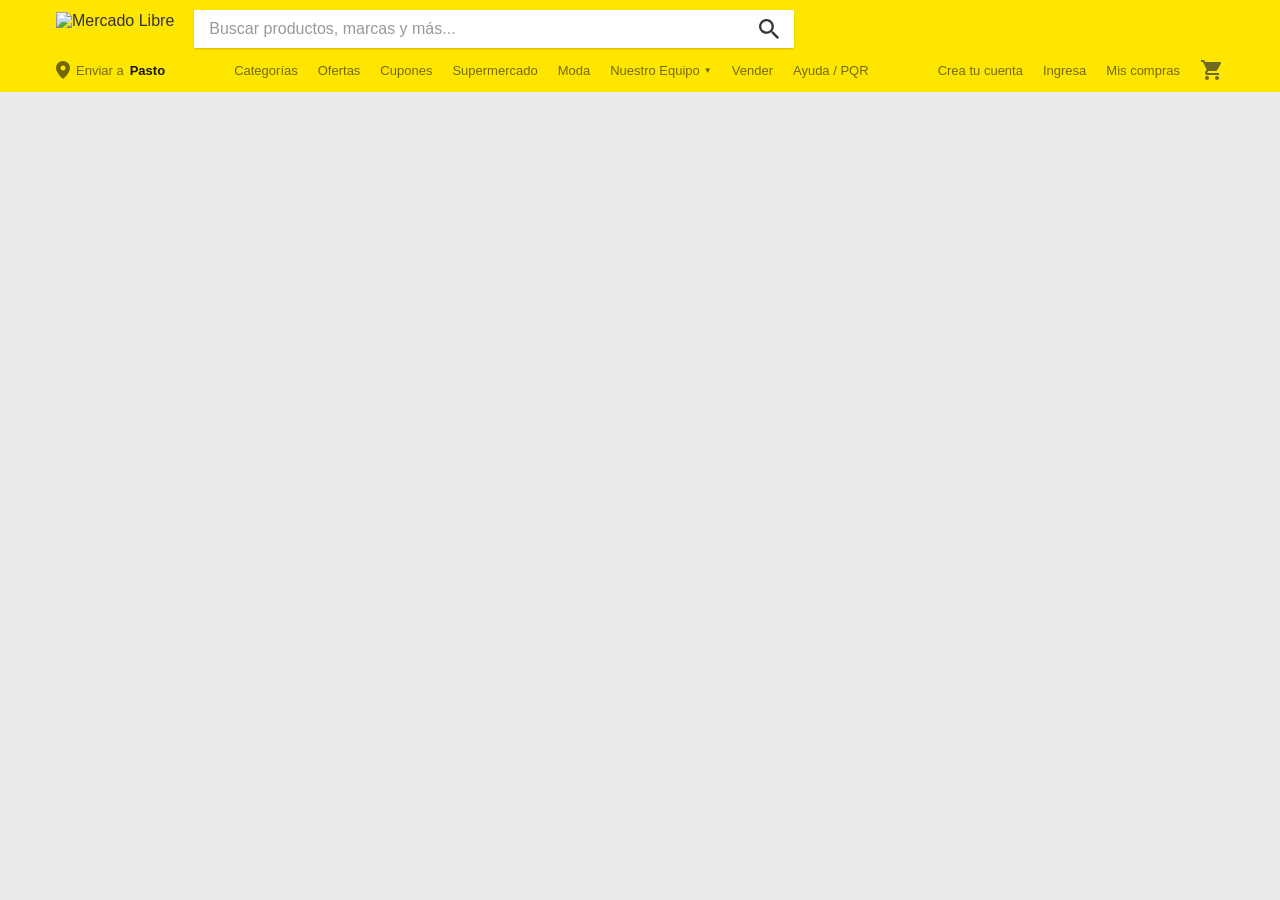
==== commit 19c9ad41: "feat: agregando Movile Navigation" ====
--- a/index.html
+++ b/index.html
@@ -74,5 +74,33 @@
             </div>
         </div>
     </header>
+    
+    <!-- Mobile Navigation -->
+    <div class="mobile-nav-overlay" id="mobileNavOverlay"></div>
+    <nav class="mobile-nav" id="mobileNav">
+        <div class="mobile-nav-header">
+            <strong>Menú</strong>
+            <button class="mobile-nav-close" id="mobileNavClose" aria-label="Cerrar menú">&times;</button>
+        </div>
+        <div class="mobile-nav-links">
+            <a href="#">Categorías</a>
+            <a href="#ofertas">Ofertas</a>
+            <a href="#">Cupones</a>
+            <a href="#">Supermercado</a>
+            <a href="#">Moda</a>
+            <a href="#">Vender</a>
+            <a href="#">Ayuda / PQR</a>
+            <a href="#">Crea tu cuenta</a>
+            <a href="#">Ingresa</a>
+            <a href="#">Mis compras</a>
+            <div style="margin-top: 20px; padding-top: 20px; border-top: 1px solid #e5e5e5;">
+                <strong style="display: block; margin-bottom: 10px; color: #333;">Nuestro Equipo</strong>
+                <a href="portafolio/dev1/index.html">Felipe Narvaes</a>
+                <a href="portafolio/dev2/index.html">Fernando Rosero</a>
+                <a href="portafolio/dev3/index.html">Nicol Muñoz</a>
+                <a href="portafolio/dev4/index.html">Yeraldin Araujo</a>
+            </div>
+        </div>
+    </nav>
 </body>
 </html>
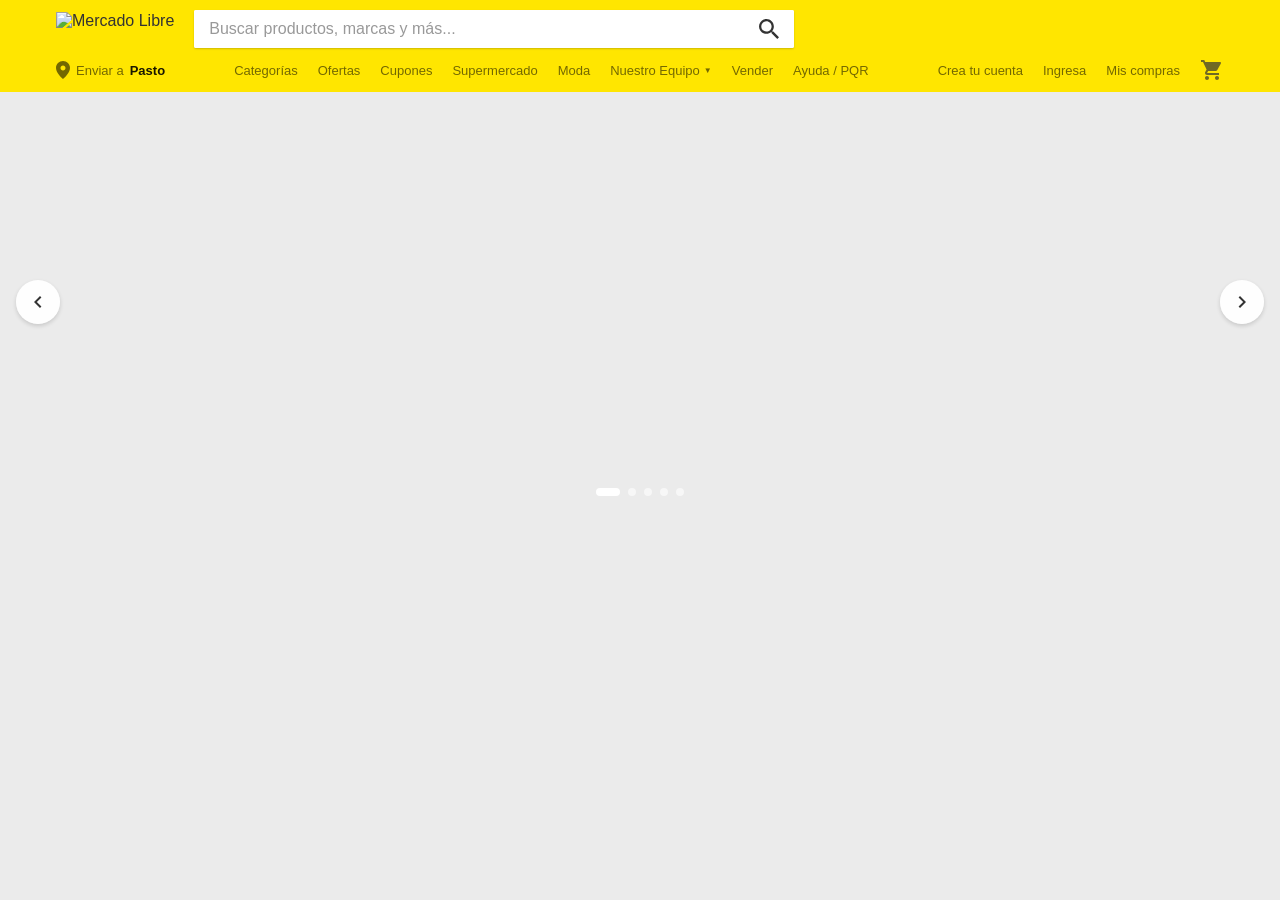
==== commit 26e27dff: "feat: agregando carousel" ====
--- a/index.html
+++ b/index.html
@@ -74,7 +74,7 @@
             </div>
         </div>
     </header>
-    
+
     <!-- Mobile Navigation -->
     <div class="mobile-nav-overlay" id="mobileNavOverlay"></div>
     <nav class="mobile-nav" id="mobileNav">
@@ -102,5 +102,51 @@
             </div>
         </div>
     </nav>
+     <!-- Hero Carousel Section -->
+    <section class="hero-carousel">
+        <div class="carousel-container">
+            <button class="carousel-btn prev" id="prevBtn">
+                <svg width="24" height="24" viewBox="0 0 24 24" fill="white">
+                    <path d="M15.41 7.41L14 6l-6 6 6 6 1.41-1.41L10.83 12z"/>
+                </svg>
+            </button>
+            
+            <div class="carousel-slides">
+                <div class="carousel-slide active" style="background-image: url('img/img1.png');">
+                    <div class="carousel-overlay"></div>
+                </div>
+
+                <div class="carousel-slide" style="background-image: url('img/img2.png');">
+                    <div class="carousel-overlay"></div>
+                </div>
+
+                <div class="carousel-slide" style="background-image: url('img/img3.png');">
+                    <div class="carousel-overlay"></div>
+                </div>
+
+                <div class="carousel-slide" style="background-image: url('img/img4.png');">
+                    <div class="carousel-overlay"></div>
+                </div>
+
+                <div class="carousel-slide" style="background-image: url('img/img5.png');">
+                    <div class="carousel-overlay"></div>
+                </div>
+            </div>
+
+            <button class="carousel-btn next" id="nextBtn">
+                <svg width="24" height="24" viewBox="0 0 24 24" fill="white">
+                    <path d="M8.59 16.59L10 18l6-6-6-6-1.41 1.41L13.17 12z"/>
+                </svg>
+            </button>
+
+            <div class="carousel-indicators">
+                <span class="indicator active" data-slide="0"></span>
+                <span class="indicator" data-slide="1"></span>
+                <span class="indicator" data-slide="2"></span>
+                <span class="indicator" data-slide="3"></span>
+                <span class="indicator" data-slide="4"></span>
+            </div>
+        </div>
+    </section>
 </body>
 </html>
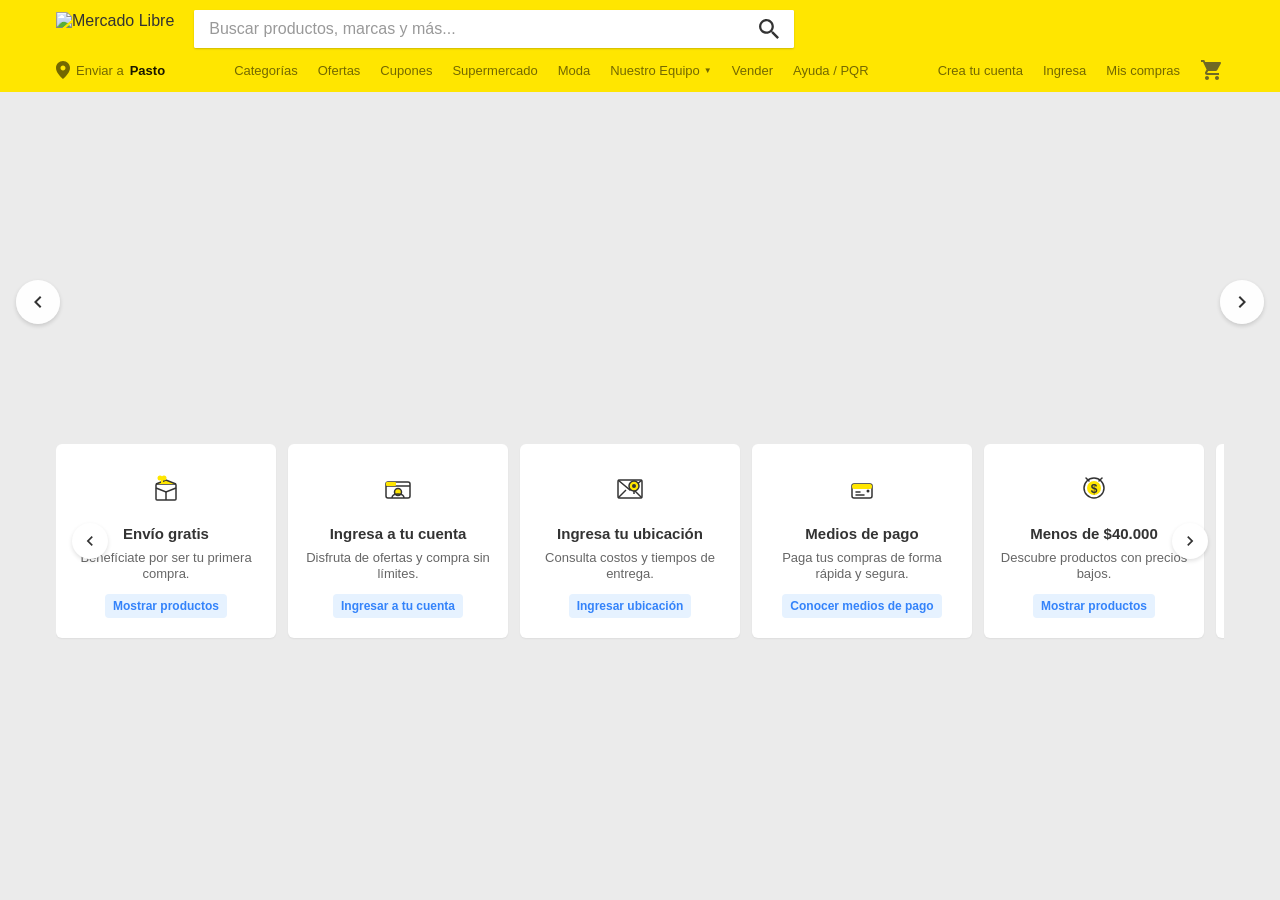
==== commit 1fbd1c78: "feature: agregando add benefits section structure with scroll container" ====
--- a/index.html
+++ b/index.html
@@ -148,5 +148,135 @@
             </div>
         </div>
     </section>
+    <!-- Benefits Section -->
+    <section class="benefits">
+        <div class="container">
+            <div class="benefits-scroll-container">
+                <button class="benefits-scroll-btn prev" id="benefitsPrev">
+                    <svg width="24" height="24" viewBox="0 0 24 24" fill="none">
+                        <path d="M15.41 7.41L14 6l-6 6 6 6 1.41-1.41L10.83 12z" fill="#333"/>
+                    </svg>
+                </button>
+                
+                <div class="benefits-grid">
+                    <div class="benefit-card">
+                        <div class="benefit-icon">
+                            <svg width="48" height="48" viewBox="0 0 48 48" fill="none">
+                                <!-- Caja -->
+                                <rect x="14" y="20" width="20" height="16" rx="1" stroke="#333" stroke-width="1.5" fill="none"/>
+                                <path d="M14 24 L24 28 L34 24" stroke="#333" stroke-width="1.5" fill="none"/>
+                                <line x1="24" y1="28" x2="24" y2="36" stroke="#333" stroke-width="1.5"/>
+                                <!-- Tapa de la caja -->
+                                <path d="M14 20 L24 16 L34 20" stroke="#333" stroke-width="1.5" fill="#FFE600"/>
+                                <!-- Regalo/moño -->
+                                <circle cx="18" cy="14" r="2.5" fill="#FFE600"/>
+                                <circle cx="22" cy="14" r="2.5" fill="#FFE600"/>
+                                <rect x="19" y="14" width="2" height="6" fill="#FFE600"/>
+                            </svg>
+                        </div>
+                        <h3>Envío gratis</h3>
+                        <p>Benefíciate por ser tu primera compra.</p>
+                        <a href="#" class="benefit-link">Mostrar productos</a>
+                    </div>
+
+                    <div class="benefit-card">
+                        <div class="benefit-icon">
+                            <svg width="48" height="48" viewBox="0 0 48 48" fill="none">
+                                <!-- Carpeta/Cuenta -->
+                                <rect x="12" y="18" width="24" height="16" rx="2" stroke="#333" stroke-width="1.5" fill="none"/>
+                                <path d="M12 22 L36 22" stroke="#333" stroke-width="1.5"/>
+                                <rect x="12" y="18" width="10" height="4" rx="1" fill="#FFE600"/>
+                                <!-- Persona -->
+                                <circle cx="24" cy="28" r="3.5" stroke="#333" stroke-width="1.5" fill="#FFE600"/>
+                                <path d="M18 34 Q18 30 24 30 Q30 30 30 34" stroke="#333" stroke-width="1.5" fill="none"/>
+                            </svg>
+                        </div>
+                        <h3>Ingresa a tu cuenta</h3>
+                        <p>Disfruta de ofertas y compra sin límites.</p>
+                        <a href="#" class="benefit-link">Ingresar a tu cuenta</a>
+                    </div>
+
+                    <div class="benefit-card">
+                        <div class="benefit-icon">
+                            <svg width="48" height="48" viewBox="0 0 48 48" fill="none">
+                                <!-- Sobre -->
+                                <rect x="12" y="16" width="24" height="18" rx="1.5" stroke="#333" stroke-width="1.5" fill="none"/>
+                                <path d="M12 16 L24 26 L36 16" stroke="#333" stroke-width="1.5" fill="none"/>
+                                <path d="M12 34 L20 26" stroke="#333" stroke-width="1.5"/>
+                                <path d="M36 34 L28 26" stroke="#333" stroke-width="1.5"/>
+                                <!-- Pin de ubicación -->
+                                <circle cx="28" cy="22" r="5" fill="#FFE600" stroke="#333" stroke-width="1.5"/>
+                                <circle cx="28" cy="22" r="2" fill="#333"/>
+                                <path d="M28 27 L28 30" stroke="#333" stroke-width="1.5"/>
+                            </svg>
+                        </div>
+                        <h3>Ingresa tu ubicación</h3>
+                        <p>Consulta costos y tiempos de entrega.</p>
+                        <a href="#" class="benefit-link">Ingresar ubicación</a>
+                    </div>
+
+                    <div class="benefit-card">
+                        <div class="benefit-icon">
+                            <svg width="48" height="48" viewBox="0 0 48 48" fill="none">
+                                <!-- Billetera -->
+                                <rect x="14" y="20" width="20" height="14" rx="2" stroke="#333" stroke-width="1.5" fill="none"/>
+                                <rect x="14" y="20" width="20" height="5" rx="2" fill="#FFE600"/>
+                                <line x1="18" y1="28" x2="22" y2="28" stroke="#333" stroke-width="1.5" stroke-linecap="round"/>
+                                <line x1="18" y1="31" x2="26" y2="31" stroke="#333" stroke-width="1.5" stroke-linecap="round"/>
+                                <!-- Detalle de cierre -->
+                                <circle cx="30" cy="27" r="1.5" fill="#333"/>
+                            </svg>
+                        </div>
+                        <h3>Medios de pago</h3>
+                        <p>Paga tus compras de forma rápida y segura.</p>
+                        <a href="#" class="benefit-link">Conocer medios de pago</a>
+                    </div>
+
+                    <div class="benefit-card">
+                        <div class="benefit-icon">
+                            <svg width="48" height="48" viewBox="0 0 48 48" fill="none">
+                                <!-- Moneda/Precio -->
+                                <circle cx="24" cy="24" r="10" stroke="#333" stroke-width="1.5" fill="none"/>
+                                <circle cx="24" cy="24" r="7" fill="#FFE600"/>
+                                <text x="24" y="29" text-anchor="middle" font-size="12" font-weight="bold" fill="#333">$</text>
+                                <!-- Líneas de precio bajo -->
+                                <line x1="16" y1="14" x2="19" y2="17" stroke="#333" stroke-width="1.5" stroke-linecap="round"/>
+                                <line x1="32" y1="14" x2="29" y2="17" stroke="#333" stroke-width="1.5" stroke-linecap="round"/>
+                            </svg>
+                        </div>
+                        <h3>Menos de $40.000</h3>
+                        <p>Descubre productos con precios bajos.</p>
+                        <a href="#" class="benefit-link">Mostrar productos</a>
+                    </div>
+
+                    <div class="benefit-card">
+                        <div class="benefit-icon">
+                            <svg width="48" height="48" viewBox="0 0 48 48" fill="none">
+                                <!-- Bolsas de compras -->
+                                <rect x="14" y="18" width="10" height="14" rx="1" stroke="#333" stroke-width="1.5" fill="none"/>
+                                <path d="M17 18 Q17 14 19 14 Q21 14 21 18" stroke="#333" stroke-width="1.5" fill="none"/>
+                                <rect x="24" y="16" width="10" height="16" rx="1" stroke="#333" stroke-width="1.5" fill="#FFE600"/>
+                                <path d="M27 16 Q27 12 29 12 Q31 12 31 16" stroke="#333" stroke-width="1.5" fill="none"/>
+                                <!-- Estrella de tendencia -->
+                                <path d="M29 24 L30 26 L32 26 L30.5 27.5 L31 29.5 L29 28 L27 29.5 L27.5 27.5 L26 26 L28 26 Z" fill="#333"/>
+                            </svg>
+                        </div>
+                        <h3>Más vendidos</h3>
+                        <p>Explora los productos que son tendencia.</p>
+                        <a href="#" class="benefit-link">Ir a Más vendidos</a>
+                    </div>
+                </div>
+                
+                <button class="benefits-scroll-btn next" id="benefitsNext">
+                    <svg width="24" height="24" viewBox="0 0 24 24" fill="none">
+                        <path d="M8.59 16.59L10 18l6-6-6-6-1.41 1.41L13.17 12z" fill="#333"/>
+                    </svg>
+                </button>
+            </div>
+        </div>
+    </section>
+
+    
+
 </body>
 </html>
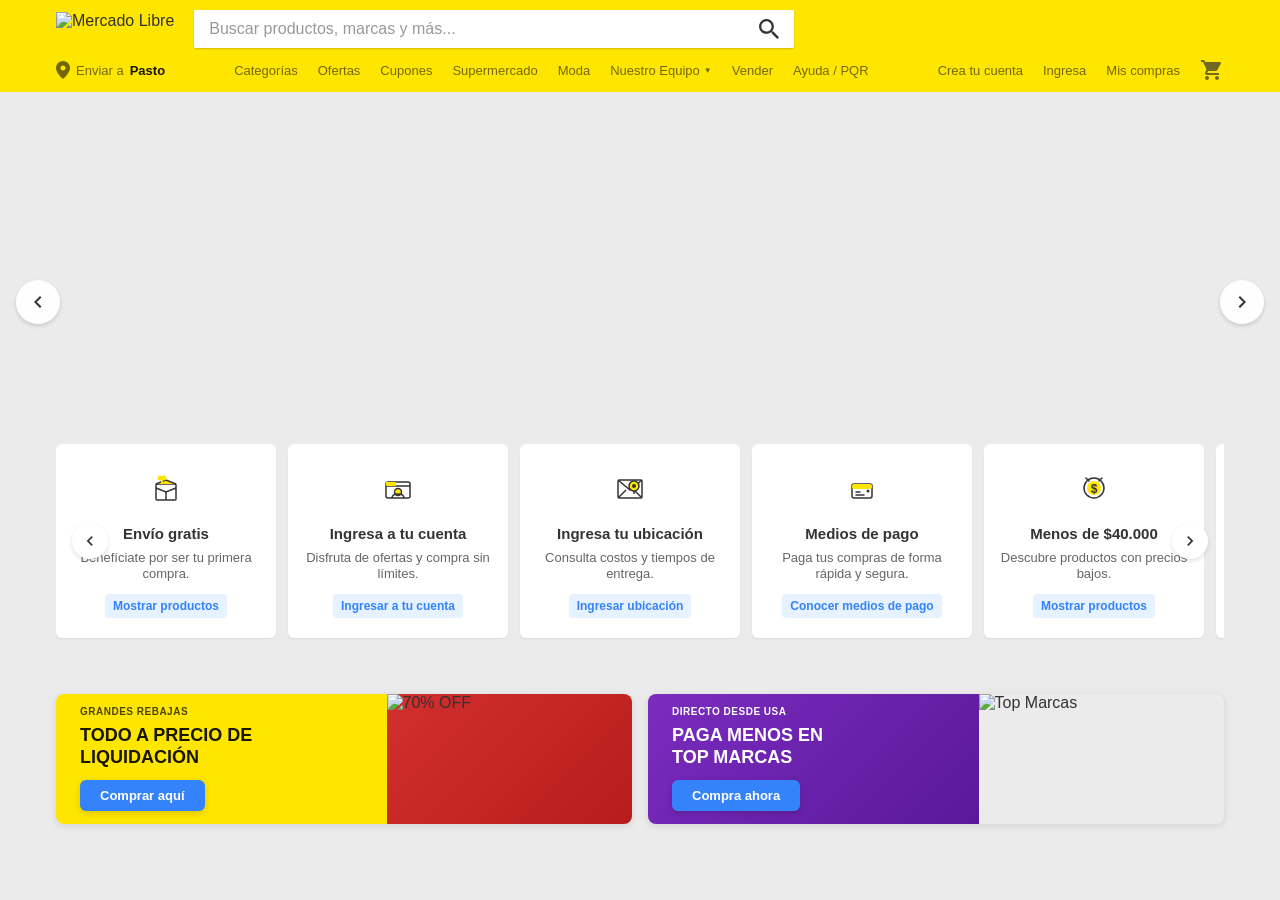
==== commit 7ccd3c33: "feature: agregando seccion promotional Banners" ====
--- a/index.html
+++ b/index.html
@@ -276,6 +276,45 @@
         </div>
     </section>
 
+    <!-- Promotional Banners -->
+    <section class="promo-banners">
+        <div class="container">
+            <div class="promo-grid">
+                <!-- Grupo 1: Amarillo + 70OFF (sin espacio entre ellos) -->
+                <div class="promo-group">
+                    <div class="promo-banner-card yellow">
+                        <div class="promo-content">
+                            <span class="promo-tag">GRANDES REBAJAS</span>
+                            <h3 class="promo-title">TODO A PRECIO DE<br>LIQUIDACIÓN</h3>
+                            <a href="#" class="promo-btn yellow-btn">Comprar aquí</a>
+                        </div>
+                    </div>
+                    
+                    <div class="promo-banner-card red">
+                        <img src="img/70off.png" alt="70% OFF" class="promo-image">
+                    </div>
+                </div>
+                
+                <!-- Grupo 2: Morado + Top Marcas (sin espacio entre ellos) -->
+                <div class="promo-group">
+                    <div class="promo-banner-card purple">
+                        <div class="promo-content">
+                            <span class="promo-tag-white">DIRECTO DESDE USA</span>
+                            <h3 class="promo-title-white">PAGA MENOS EN<br>TOP MARCAS</h3>
+                            <a href="#" class="promo-btn purple-btn">Compra ahora</a>
+                        </div>
+                    </div>
+                    
+                    <div class="promo-banner-card image-card">
+                        <img src="img/topmarcas.png" alt="Top Marcas" class="promo-image">
+                    </div>
+                </div>
+            </div>
+        </div>
+    </section>
+        </div>
+    </section>
+
     
 
 </body>
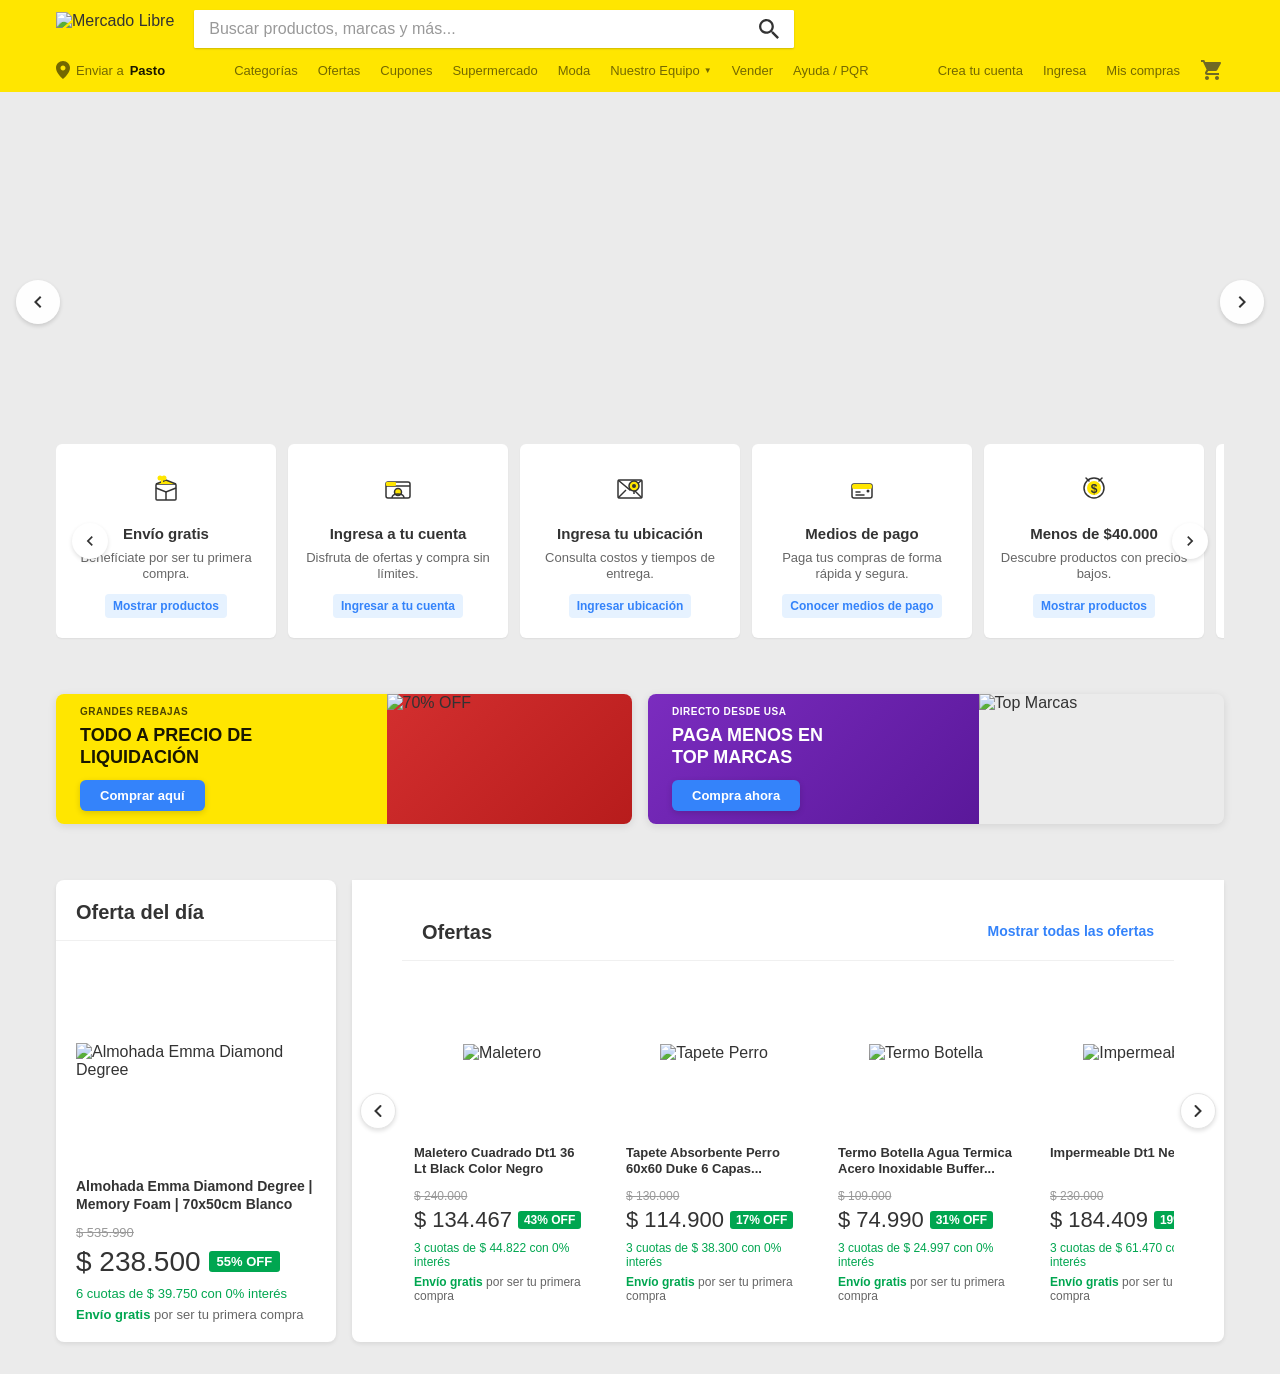
==== commit a7a5680a: "feat: offers section" ====
--- a/index.html
+++ b/index.html
@@ -315,6 +315,143 @@
         </div>
     </section>
 
+    <!-- Offers Section -->
+    <section class="offers-section" id="ofertas">
+        <div class="container">
+            <div class="offers-wrapper">
+                <!-- Oferta del día -->
+                <div class="deal-of-day">
+                    <div class="deal-card">
+                        <h2 class="deal-title">Oferta del día</h2>
+                        <div class="deal-content">
+                            <div class="deal-image">
+                                <img src="https://images.unsplash.com/photo-1505740420928-5e560c06d30e?w=300&h=300&fit=crop" alt="Almohada Emma Diamond Degree">
+                            </div>
+                            <div class="deal-info">
+                                <h3 class="deal-product-title">Almohada Emma Diamond Degree | Memory Foam | 70x50cm Blanco</h3>
+                                <div class="deal-pricing">
+                                    <span class="deal-price-before">$ 535.990</span>
+                                    <div class="deal-price-main">
+                                        <span class="deal-price-now">$ 238.500</span>
+                                        <span class="deal-discount">55% OFF</span>
+                                    </div>
+                                    <p class="deal-installments">6 cuotas de $ 39.750 con 0% interés</p>
+                                    <p class="deal-shipping">Envío gratis <span class="deal-shipping-detail">por ser tu primera compra</span></p>
+                                </div>
+                            </div>
+                        </div>
+                    </div>
+                </div>
+
+                <!-- Ofertas -->
+                <div class="offers-carousel">
+                    <div class="offers-slider-wrapper">
+                        <div class="offers-header">
+                            <h2 class="offers-title">Ofertas</h2>
+                            <a href="#ofertas" class="see-all-link">Mostrar todas las ofertas</a>
+                        </div>
+                        <button class="offers-scroll-btn prev" id="offersPrev">
+                            <svg width="20" height="20" viewBox="0 0 20 20" fill="none">
+                                <path d="M12.5 15L7.5 10L12.5 5" stroke="#333" stroke-width="2" stroke-linecap="round"/>
+                            </svg>
+                        </button>
+                        
+                        <div class="offers-scroll">
+                            <div class="offer-card">
+                                <div class="offer-image">
+                                    <img src="https://images.unsplash.com/photo-1621939514649-280e2ee25f60?w=200&h=200&fit=crop" alt="Maletero">
+                                </div>
+                                <h3 class="offer-title">Maletero Cuadrado Dt1 36 Lt Black Color Negro</h3>
+                                <div class="offer-price">
+                                    <span class="price-before">$ 240.000</span>
+                                    <div class="price-group">
+                                        <span class="price-now">$ 134.467</span>
+                                        <span class="discount-badge">43% OFF</span>
+                                    </div>
+                                </div>
+                                <p class="offer-installments">3 cuotas de $ 44.822 con 0% interés</p>
+                                <p class="offer-shipping">Envío gratis <span>por ser tu primera compra</span></p>
+                            </div>
+
+                            <div class="offer-card">
+                                <div class="offer-image">
+                                    <img src="https://images.unsplash.com/photo-1587300003388-59208cc962cb?w=200&h=200&fit=crop" alt="Tapete Perro">
+                                </div>
+                                <h3 class="offer-title">Tapete Absorbente Perro 60x60 Duke 6 Capas...</h3>
+                                <div class="offer-price">
+                                    <span class="price-before">$ 130.000</span>
+                                    <div class="price-group">
+                                        <span class="price-now">$ 114.900</span>
+                                        <span class="discount-badge">17% OFF</span>
+                                    </div>
+                                </div>
+                                <p class="offer-installments">3 cuotas de $ 38.300 con 0% interés</p>
+                                <p class="offer-shipping">Envío gratis <span>por ser tu primera compra</span></p>
+                            </div>
+
+                            <div class="offer-card">
+                                <div class="offer-image">
+                                    <img src="https://images.unsplash.com/photo-1602143407151-7111542de6e8?w=200&h=200&fit=crop" alt="Termo Botella">
+                                </div>
+                                <h3 class="offer-title">Termo Botella Agua Termica Acero Inoxidable Buffer...</h3>
+                                <div class="offer-price">
+                                    <span class="price-before">$ 109.000</span>
+                                    <div class="price-group">
+                                        <span class="price-now">$ 74.990</span>
+                                        <span class="discount-badge">31% OFF</span>
+                                    </div>
+                                </div>
+                                <p class="offer-installments">3 cuotas de $ 24.997 con 0% interés</p>
+                                <p class="offer-shipping">Envío gratis <span>por ser tu primera compra</span></p>
+                            </div>
+
+                            <div class="offer-card">
+                                <div class="offer-image">
+                                    <img src="https://images.unsplash.com/photo-1551028719-00167b16eac5?w=200&h=200&fit=crop" alt="Impermeable">
+                                </div>
+                                <h3 class="offer-title">Impermeable Dt1 New Street</h3>
+                                <div class="offer-price">
+                                    <span class="price-before">$ 230.000</span>
+                                    <div class="price-group">
+                                        <span class="price-now">$ 184.409</span>
+                                        <span class="discount-badge">19% OFF</span>
+                                    </div>
+                                </div>
+                                <p class="offer-installments">3 cuotas de $ 61.470 con 0% interés</p>
+                                <p class="offer-shipping">Envío gratis <span>por ser tu primera compra</span></p>
+                            </div>
+
+                            <div class="offer-card">
+                                <div class="offer-image">
+                                    <img src="https://images.unsplash.com/photo-1572635196237-14b3f281503f?w=200&h=200&fit=crop" alt="Smartwatch">
+                                </div>
+                                <h3 class="offer-title">Smartwatch Reloj Inteligente Deportivo Bluetooth...</h3>
+                                <div class="offer-price">
+                                    <span class="price-before">$ 450.000</span>
+                                    <div class="price-group">
+                                        <span class="price-now">$ 189.900</span>
+                                        <span class="discount-badge">58% OFF</span>
+                                    </div>
+                                </div>
+                                <p class="offer-installments">6 cuotas de $ 31.650 con 0% interés</p>
+                                <p class="offer-shipping">Envío gratis <span>por ser tu primera compra</span></p>
+                            </div>
+                        </div>
+                        
+                        <button class="offers-scroll-btn next" id="offersNext">
+                            <svg width="20" height="20" viewBox="0 0 20 20" fill="none">
+                                <path d="M7.5 15L12.5 10L7.5 5" stroke="#333" stroke-width="2" stroke-linecap="round"/>
+                            </svg>
+                        </button>
+                    </div>
+                </div>
+            </div>
+        </div>
+    </section>
+            </div>
+        </div>
+    </section>
+
     
 
 </body>
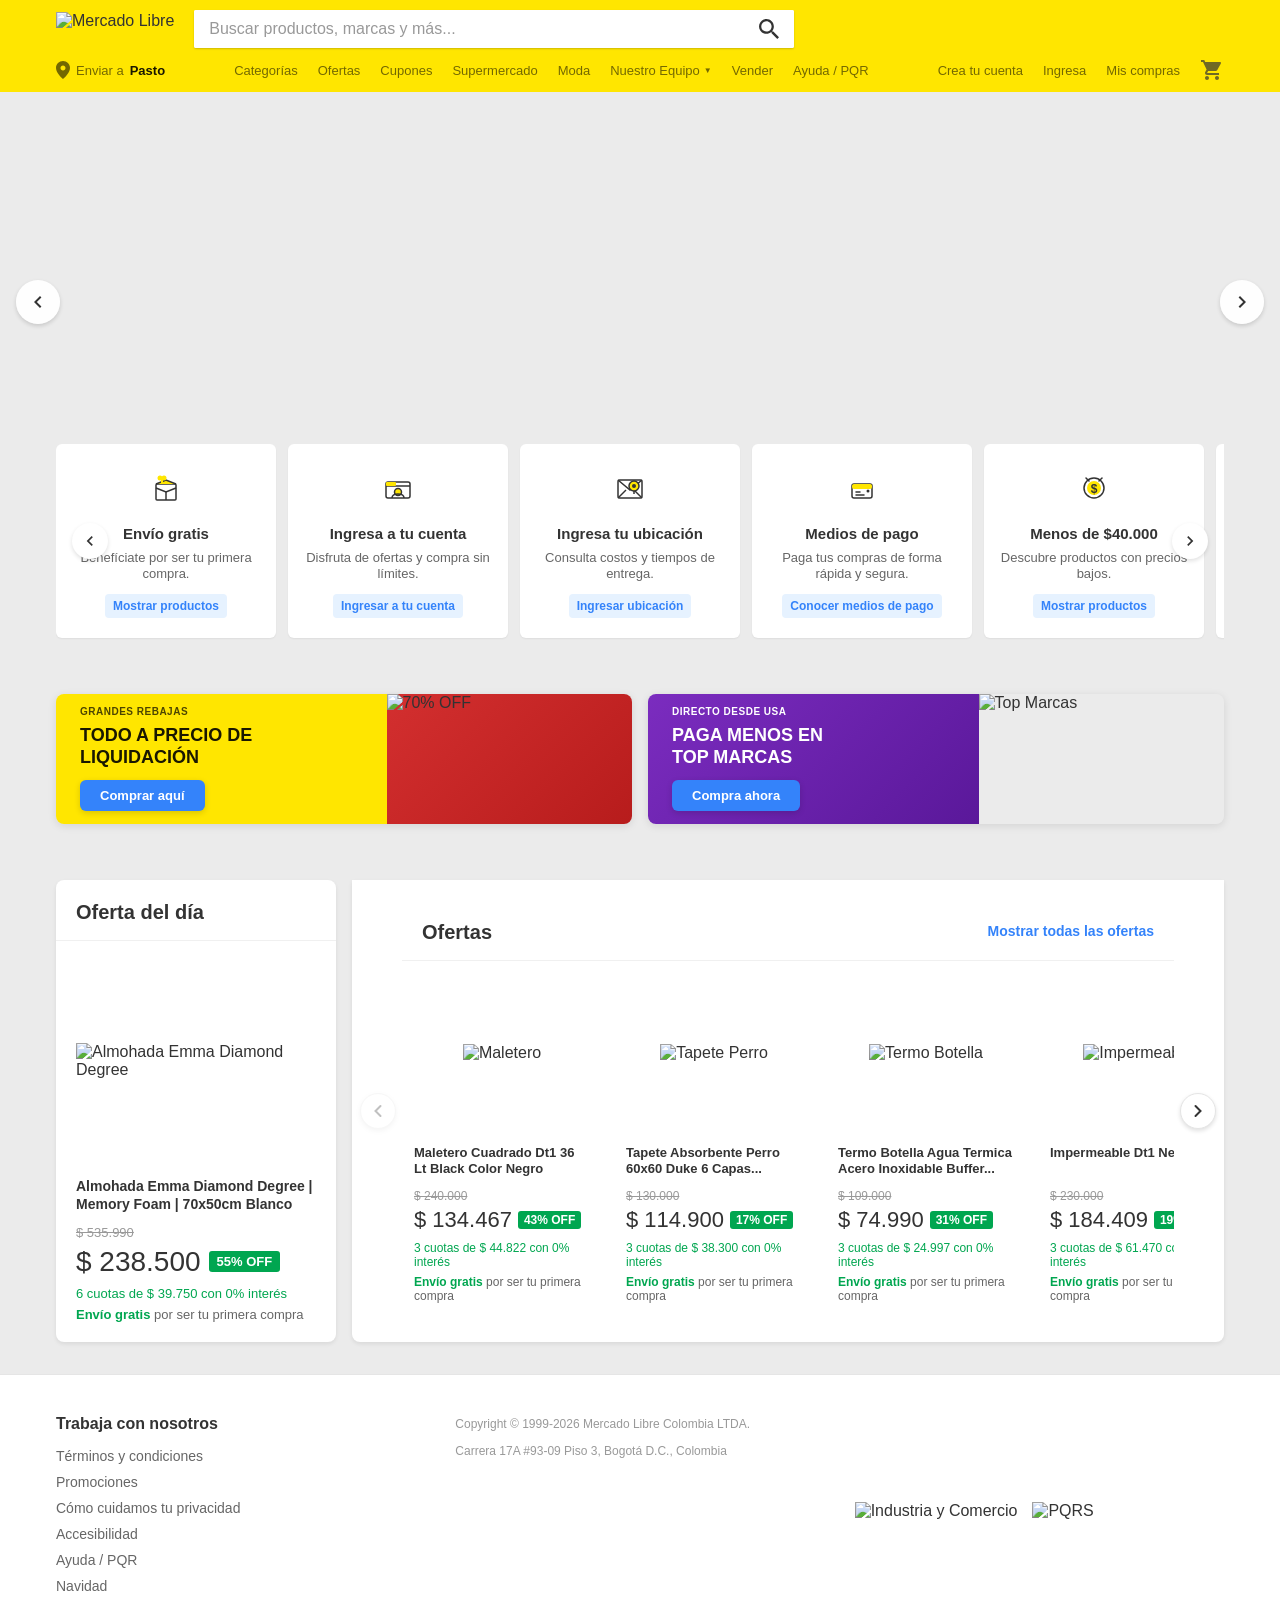
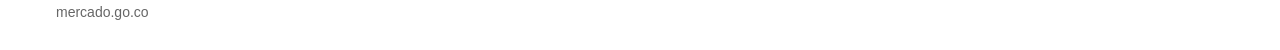
==== commit 9d758527: "feature: agregar footer" ====
--- a/index.html
+++ b/index.html
@@ -452,6 +452,33 @@
         </div>
     </section>
 
+     <!-- Footer -->
+    <footer class="footer">
+        <div class="container">
+            <div class="footer-content">
+                <div class="footer-section">
+                    <h4>Trabaja con nosotros</h4>
+                    <a href="#">Términos y condiciones</a>
+                    <a href="#">Promociones</a>
+                    <a href="#">Cómo cuidamos tu privacidad</a>
+                    <a href="#">Accesibilidad</a>
+                    <a href="#">Ayuda / PQR</a>
+                    <a href="#">Navidad</a>
+                    <a href="#">mercado.go.co</a>
+                </div>
+                <div class="footer-section">
+                    <p>Copyright © 1999-2026 Mercado Libre Colombia LTDA.</p>
+                    <p>Carrera 17A #93-09 Piso 3, Bogotá D.C., Colombia</p>
+                </div>
+                <div class="footer-badges">
+                    <img src="https://sedeelectronica.sic.gov.co/themes/custom/sictheme/LogoSIC.webp" alt="Industria y Comercio">
+                    <img src="https://via.placeholder.com/100x50/FFFFFF/333333?text=PQRS" alt="PQRS">
+                </div>
+            </div>
+        </div>
+    </footer>
+
+     <script src="js/main.js"></script>
     
 
 </body>
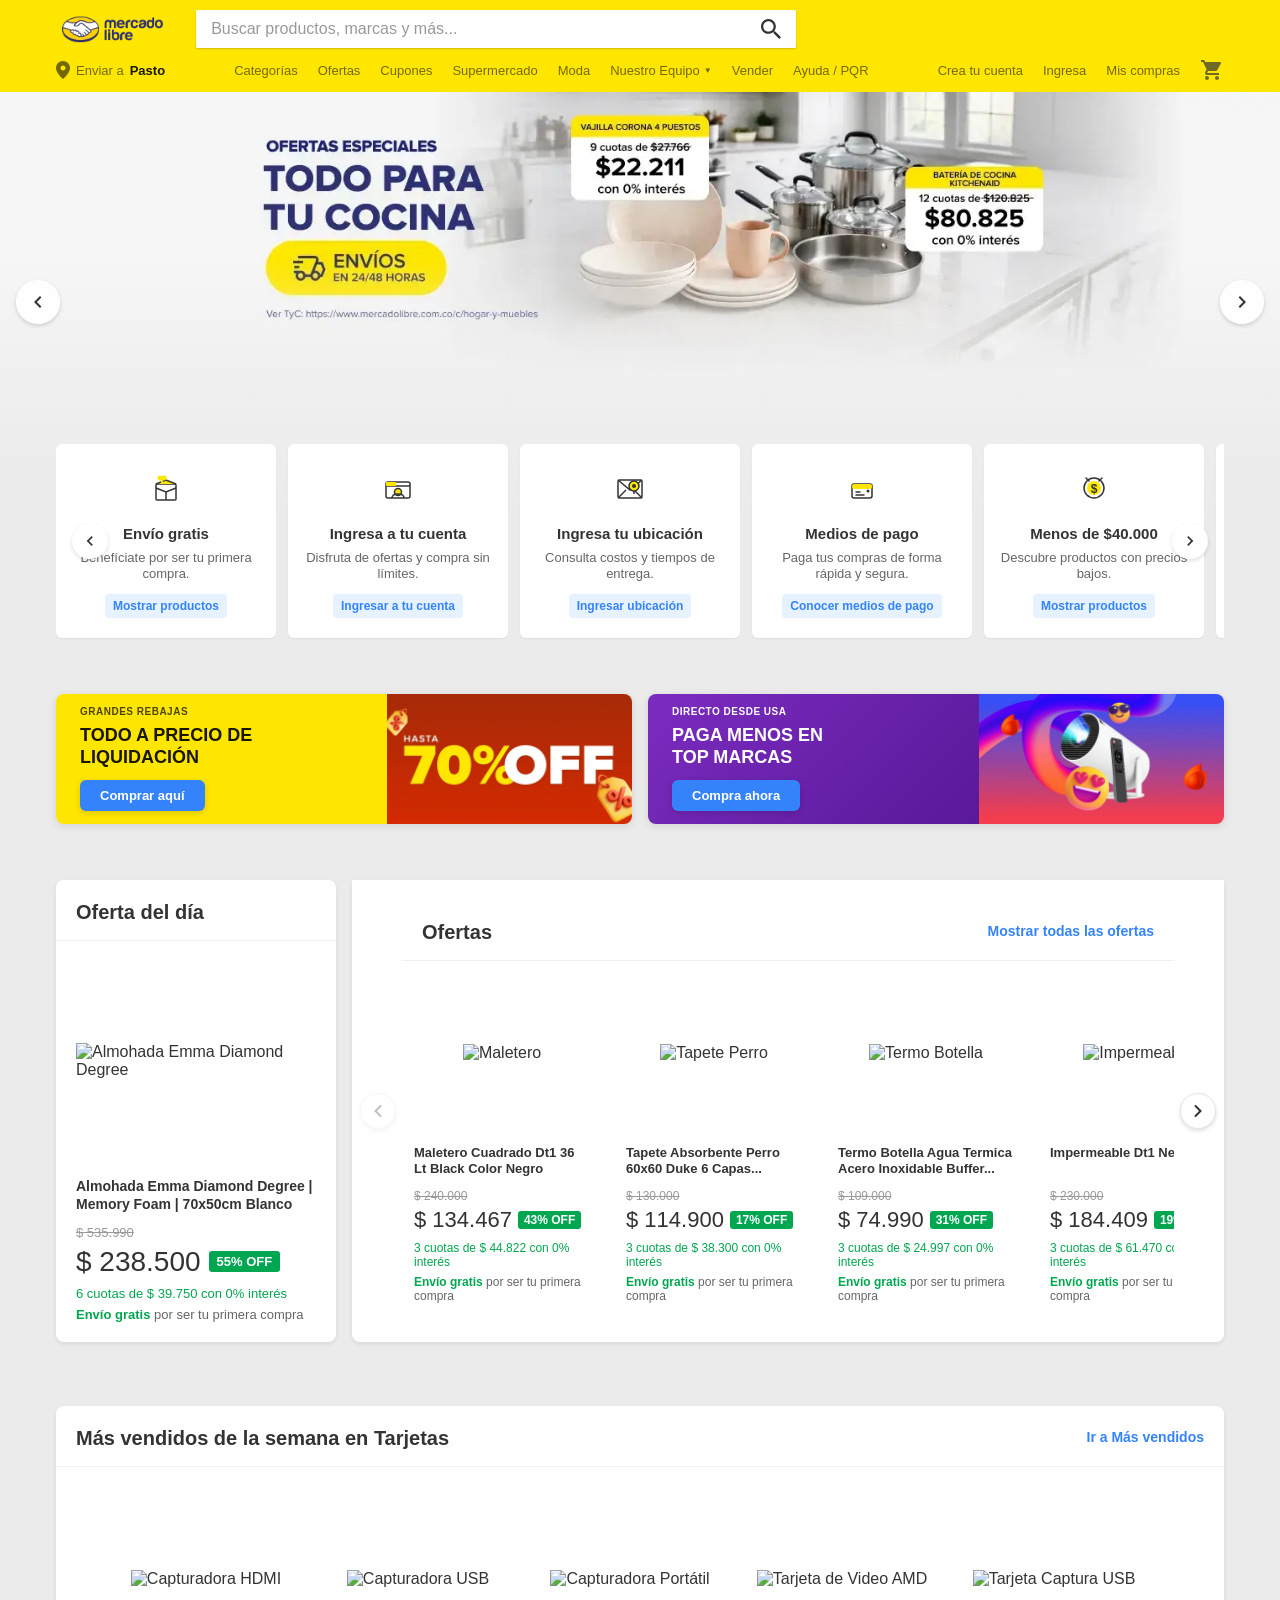
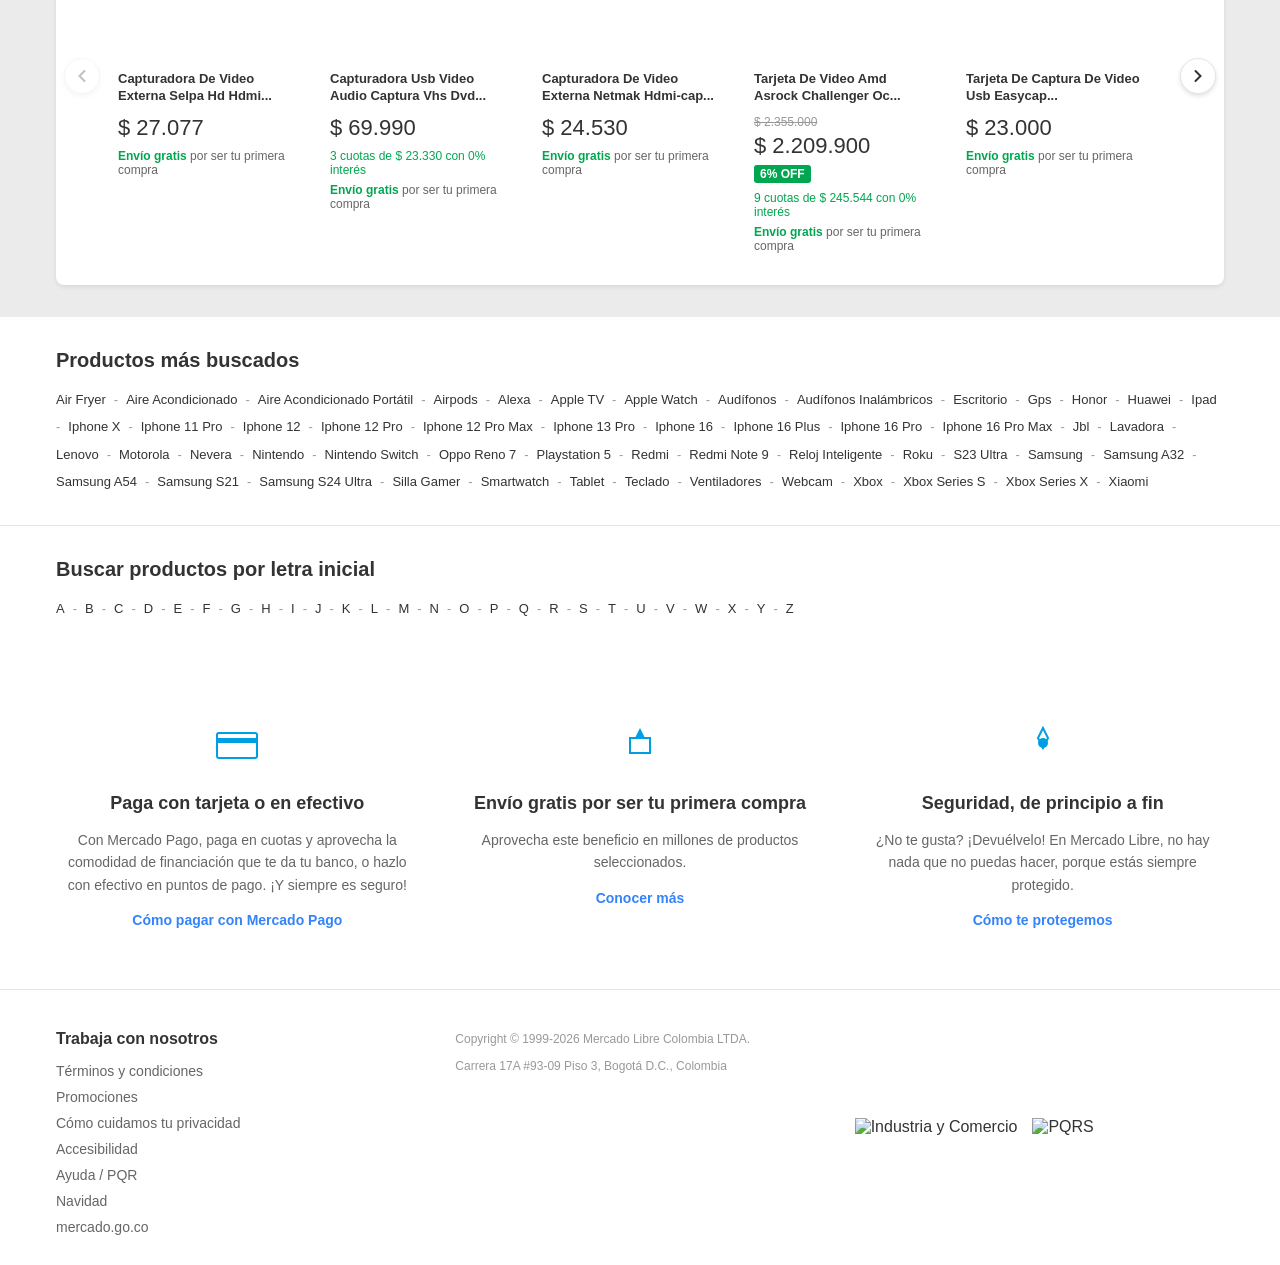
==== commit 315d15b6: "fix: product list" ====
--- a/index.html
+++ b/index.html
@@ -452,6 +452,344 @@
         </div>
     </section>
 
+    <!-- Best Sellers Section -->
+    <section class="best-sellers-section">
+        <div class="container">
+            <div class="best-sellers-wrapper">
+                <div class="best-sellers-header">
+                    <h2 class="best-sellers-title">Más vendidos de la semana en Tarjetas</h2>
+                    <a href="#" class="see-more-link">Ir a Más vendidos</a>
+                </div>
+                
+                <div class="best-sellers-slider-wrapper">
+                    <button class="best-sellers-scroll-btn prev" id="bestSellersPrev">
+                        <svg width="20" height="20" viewBox="0 0 20 20" fill="none">
+                            <path d="M12.5 15L7.5 10L12.5 5" stroke="#333" stroke-width="2" stroke-linecap="round"/>
+                        </svg>
+                    </button>
+                    
+                    <div class="best-sellers-scroll">
+                        <div class="best-seller-card">
+                            <div class="best-seller-image">
+                                <img src="https://images.unsplash.com/photo-1625948515291-69613efd103f?w=200&h=200&fit=crop" alt="Capturadora HDMI">
+                            </div>
+                            <h3 class="best-seller-title">Capturadora De Video Externa Selpa Hd Hdmi...</h3>
+                            <div class="best-seller-price">
+                                <span class="price-now">$ 27.077</span>
+                            </div>
+                            <p class="best-seller-shipping">Envío gratis <span>por ser tu primera compra</span></p>
+                        </div>
+
+                        <div class="best-seller-card">
+                            <div class="best-seller-image">
+                                <img src="https://images.unsplash.com/photo-1591488320449-011701bb6704?w=200&h=200&fit=crop" alt="Capturadora USB">
+                            </div>
+                            <h3 class="best-seller-title">Capturadora Usb Video Audio Captura Vhs Dvd...</h3>
+                            <div class="best-seller-price">
+                                <span class="price-now">$ 69.990</span>
+                            </div>
+                            <p class="best-seller-installments">3 cuotas de $ 23.330 con 0% interés</p>
+                            <p class="best-seller-shipping">Envío gratis <span>por ser tu primera compra</span></p>
+                        </div>
+
+                        <div class="best-seller-card">
+                            <div class="best-seller-image">
+                                <img src="https://images.unsplash.com/photo-1612198188060-c7c2a3b66eae?w=200&h=200&fit=crop" alt="Capturadora Portátil">
+                            </div>
+                            <h3 class="best-seller-title">Capturadora De Video Externa Netmak Hdmi-cap...</h3>
+                            <div class="best-seller-price">
+                                <span class="price-now">$ 24.530</span>
+                            </div>
+                            <p class="best-seller-shipping">Envío gratis <span>por ser tu primera compra</span></p>
+                        </div>
+
+                        <div class="best-seller-card">
+                            <div class="best-seller-image">
+                                <img src="https://images.unsplash.com/photo-1591405351990-4726e331f141?w=200&h=200&fit=crop" alt="Tarjeta de Video AMD">
+                            </div>
+                            <h3 class="best-seller-title">Tarjeta De Video Amd Asrock Challenger Oc...</h3>
+                            <div class="best-seller-price">
+                                <span class="price-before">$ 2.355.000</span>
+                                <div class="price-group">
+                                    <span class="price-now">$ 2.209.900</span>
+                                    <span class="discount-badge">6% OFF</span>
+                                </div>
+                            </div>
+                            <p class="best-seller-installments">9 cuotas de $ 245.544 con 0% interés</p>
+                            <p class="best-seller-shipping">Envío gratis <span>por ser tu primera compra</span></p>
+                        </div>
+
+                        <div class="best-seller-card">
+                            <div class="best-seller-image">
+                                <img src="https://images.unsplash.com/photo-1550745165-9bc0b252726f?w=200&h=200&fit=crop" alt="Tarjeta Captura USB">
+                            </div>
+                            <h3 class="best-seller-title">Tarjeta De Captura De Video Usb Easycap...</h3>
+                            <div class="best-seller-price">
+                                <span class="price-now">$ 23.000</span>
+                            </div>
+                            <p class="best-seller-shipping">Envío gratis <span>por ser tu primera compra</span></p>
+                        </div>
+
+                        <div class="best-seller-card">
+                            <div class="best-seller-image">
+                                <img src="https://images.unsplash.com/photo-1587202372634-32705e3bf49c?w=200&h=200&fit=crop" alt="Placa Madre Gigabyte">
+                            </div>
+                            <h3 class="best-seller-title">Placa Madre Gigabyte B550mk Ddr4 Am4 Forma...</h3>
+                            <div class="best-seller-price">
+                                <span class="price-before">$ 485.090</span>
+                                <div class="price-group">
+                                    <span class="price-now">$ 379.150</span>
+                                    <span class="discount-badge">22% OFF</span>
+                                </div>
+                            </div>
+                            <p class="best-seller-installments">3 cuotas de $ 126.383 con 0% interés</p>
+                            <p class="best-seller-shipping">Envío gratis <span>por ser tu primera compra</span></p>
+                        </div>
+
+                        <div class="best-seller-card">
+                            <div class="best-seller-image">
+                                <img src="https://images.unsplash.com/photo-1555680202-c86f0e12f086?w=200&h=200&fit=crop" alt="Tarjeta Gráfica">
+                            </div>
+                            <h3 class="best-seller-title">Tarjeta De Video Nvidia Geforce Rtx 3060...</h3>
+                            <div class="best-seller-price">
+                                <span class="price-before">$ 1.850.000</span>
+                                <div class="price-group">
+                                    <span class="price-now">$ 1.599.900</span>
+                                    <span class="discount-badge">13% OFF</span>
+                                </div>
+                            </div>
+                            <p class="best-seller-installments">12 cuotas de $ 133.325 con 0% interés</p>
+                            <p class="best-seller-shipping">Envío gratis <span>por ser tu primera compra</span></p>
+                        </div>
+                    </div>
+                    
+                    <button class="best-sellers-scroll-btn next" id="bestSellersNext">
+                        <svg width="20" height="20" viewBox="0 0 20 20" fill="none">
+                            <path d="M7.5 15L12.5 10L7.5 5" stroke="#333" stroke-width="2" stroke-linecap="round"/>
+                        </svg>
+                    </button>
+                </div>
+            </div>
+        </div>
+    </section>
+
+    <!-- Popular Searches -->
+    <section class="popular-searches">
+        <div class="container">
+            <h2>Productos más buscados</h2>
+            <div class="search-products">
+                <a href="#">Air Fryer</a>
+                <span class="separator">-</span>
+                <a href="#">Aire Acondicionado</a>
+                <span class="separator">-</span>
+                <a href="#">Aire Acondicionado Portátil</a>
+                <span class="separator">-</span>
+                <a href="#">Airpods</a>
+                <span class="separator">-</span>
+                <a href="#">Alexa</a>
+                <span class="separator">-</span>
+                <a href="#">Apple TV</a>
+                <span class="separator">-</span>
+                <a href="#">Apple Watch</a>
+                <span class="separator">-</span>
+                <a href="#">Audífonos</a>
+                <span class="separator">-</span>
+                <a href="#">Audífonos Inalámbricos</a>
+                <span class="separator">-</span>
+                <a href="#">Escritorio</a>
+                <span class="separator">-</span>
+                <a href="#">Gps</a>
+                <span class="separator">-</span>
+                <a href="#">Honor</a>
+                <span class="separator">-</span>
+                <a href="#">Huawei</a>
+                <span class="separator">-</span>
+                <a href="#">Ipad</a>
+                <span class="separator">-</span>
+                <a href="#">Iphone X</a>
+                <span class="separator">-</span>
+                <a href="#">Iphone 11 Pro</a>
+                <span class="separator">-</span>
+                <a href="#">Iphone 12</a>
+                <span class="separator">-</span>
+                <a href="#">Iphone 12 Pro</a>
+                <span class="separator">-</span>
+                <a href="#">Iphone 12 Pro Max</a>
+                <span class="separator">-</span>
+                <a href="#">Iphone 13 Pro</a>
+                <span class="separator">-</span>
+                <a href="#">Iphone 16</a>
+                <span class="separator">-</span>
+                <a href="#">Iphone 16 Plus</a>
+                <span class="separator">-</span>
+                <a href="#">Iphone 16 Pro</a>
+                <span class="separator">-</span>
+                <a href="#">Iphone 16 Pro Max</a>
+                <span class="separator">-</span>
+                <a href="#">Jbl</a>
+                <span class="separator">-</span>
+                <a href="#">Lavadora</a>
+                <span class="separator">-</span>
+                <a href="#">Lenovo</a>
+                <span class="separator">-</span>
+                <a href="#">Motorola</a>
+                <span class="separator">-</span>
+                <a href="#">Nevera</a>
+                <span class="separator">-</span>
+                <a href="#">Nintendo</a>
+                <span class="separator">-</span>
+                <a href="#">Nintendo Switch</a>
+                <span class="separator">-</span>
+                <a href="#">Oppo Reno 7</a>
+                <span class="separator">-</span>
+                <a href="#">Playstation 5</a>
+                <span class="separator">-</span>
+                <a href="#">Redmi</a>
+                <span class="separator">-</span>
+                <a href="#">Redmi Note 9</a>
+                <span class="separator">-</span>
+                <a href="#">Reloj Inteligente</a>
+                <span class="separator">-</span>
+                <a href="#">Roku</a>
+                <span class="separator">-</span>
+                <a href="#">S23 Ultra</a>
+                <span class="separator">-</span>
+                <a href="#">Samsung</a>
+                <span class="separator">-</span>
+                <a href="#">Samsung A32</a>
+                <span class="separator">-</span>
+                <a href="#">Samsung A54</a>
+                <span class="separator">-</span>
+                <a href="#">Samsung S21</a>
+                <span class="separator">-</span>
+                <a href="#">Samsung S24 Ultra</a>
+                <span class="separator">-</span>
+                <a href="#">Silla Gamer</a>
+                <span class="separator">-</span>
+                <a href="#">Smartwatch</a>
+                <span class="separator">-</span>
+                <a href="#">Tablet</a>
+                <span class="separator">-</span>
+                <a href="#">Teclado</a>
+                <span class="separator">-</span>
+                <a href="#">Ventiladores</a>
+                <span class="separator">-</span>
+                <a href="#">Webcam</a>
+                <span class="separator">-</span>
+                <a href="#">Xbox</a>
+                <span class="separator">-</span>
+                <a href="#">Xbox Series S</a>
+                <span class="separator">-</span>
+                <a href="#">Xbox Series X</a>
+                <span class="separator">-</span>
+                <a href="#">Xiaomi</a>
+            </div>
+        </div>
+    </section>
+
+    <!-- Alphabetical Search -->
+    <section class="alphabetical-search">
+        <div class="container">
+            <h2>Buscar productos por letra inicial</h2>
+            <div class="alphabet-links">
+                <a href="#">A</a>
+                <span>-</span>
+                <a href="#">B</a>
+                <span>-</span>
+                <a href="#">C</a>
+                <span>-</span>
+                <a href="#">D</a>
+                <span>-</span>
+                <a href="#">E</a>
+                <span>-</span>
+                <a href="#">F</a>
+                <span>-</span>
+                <a href="#">G</a>
+                <span>-</span>
+                <a href="#">H</a>
+                <span>-</span>
+                <a href="#">I</a>
+                <span>-</span>
+                <a href="#">J</a>
+                <span>-</span>
+                <a href="#">K</a>
+                <span>-</span>
+                <a href="#">L</a>
+                <span>-</span>
+                <a href="#">M</a>
+                <span>-</span>
+                <a href="#">N</a>
+                <span>-</span>
+                <a href="#">O</a>
+                <span>-</span>
+                <a href="#">P</a>
+                <span>-</span>
+                <a href="#">Q</a>
+                <span>-</span>
+                <a href="#">R</a>
+                <span>-</span>
+                <a href="#">S</a>
+                <span>-</span>
+                <a href="#">T</a>
+                <span>-</span>
+                <a href="#">U</a>
+                <span>-</span>
+                <a href="#">V</a>
+                <span>-</span>
+                <a href="#">W</a>
+                <span>-</span>
+                <a href="#">X</a>
+                <span>-</span>
+                <a href="#">Y</a>
+                <span>-</span>
+                <a href="#">Z</a>
+            </div>
+        </div>
+    </section>
+
+    <!-- Payment Methods Section -->
+    <section class="payment-methods">
+        <div class="container">
+            <div class="payment-grid">
+                <div class="payment-card">
+                    <div class="payment-icon">
+                        <svg width="60" height="60" viewBox="0 0 60 60" fill="none">
+                            <rect x="10" y="20" width="40" height="25" rx="2" stroke="#009EE3" stroke-width="2" fill="none"/>
+                            <rect x="10" y="25" width="40" height="5" fill="#009EE3"/>
+                        </svg>
+                    </div>
+                    <h3>Paga con tarjeta o en efectivo</h3>
+                    <p>Con Mercado Pago, paga en cuotas y aprovecha la comodidad de financiación que te da tu banco, o hazlo con efectivo en puntos de pago. ¡Y siempre es seguro!</p>
+                    <a href="#" class="payment-link">Cómo pagar con Mercado Pago</a>
+                </div>
+
+                <div class="payment-card">
+                    <div class="payment-icon">
+                        <svg width="60" height="60" viewBox="0 0 60 60" fill="none">
+                            <path d="M30 15L35 25H25L30 15Z" fill="#009EE3"/>
+                            <rect x="20" y="25" width="20" height="15" stroke="#009EE3" stroke-width="2" fill="none"/>
+                        </svg>
+                    </div>
+                    <h3>Envío gratis por ser tu primera compra</h3>
+                    <p>Aprovecha este beneficio en millones de productos seleccionados.</p>
+                    <a href="#" class="payment-link">Conocer más</a>
+                </div>
+
+                <div class="payment-card">
+                    <div class="payment-icon">
+                        <svg width="60" height="60" viewBox="0 0 60 60" fill="none">
+                            <path d="M30 15L25 25L30 35L35 25L30 15Z" stroke="#009EE3" stroke-width="2" fill="none"/>
+                            <circle cx="30" cy="30" r="5" fill="#009EE3"/>
+                        </svg>
+                    </div>
+                    <h3>Seguridad, de principio a fin</h3>
+                    <p>¿No te gusta? ¡Devuélvelo! En Mercado Libre, no hay nada que no puedas hacer, porque estás siempre protegido.</p>
+                    <a href="#" class="payment-link">Cómo te protegemos</a>
+                </div>
+            </div>
+        </div>
+    </section>
+
      <!-- Footer -->
     <footer class="footer">
         <div class="container">
